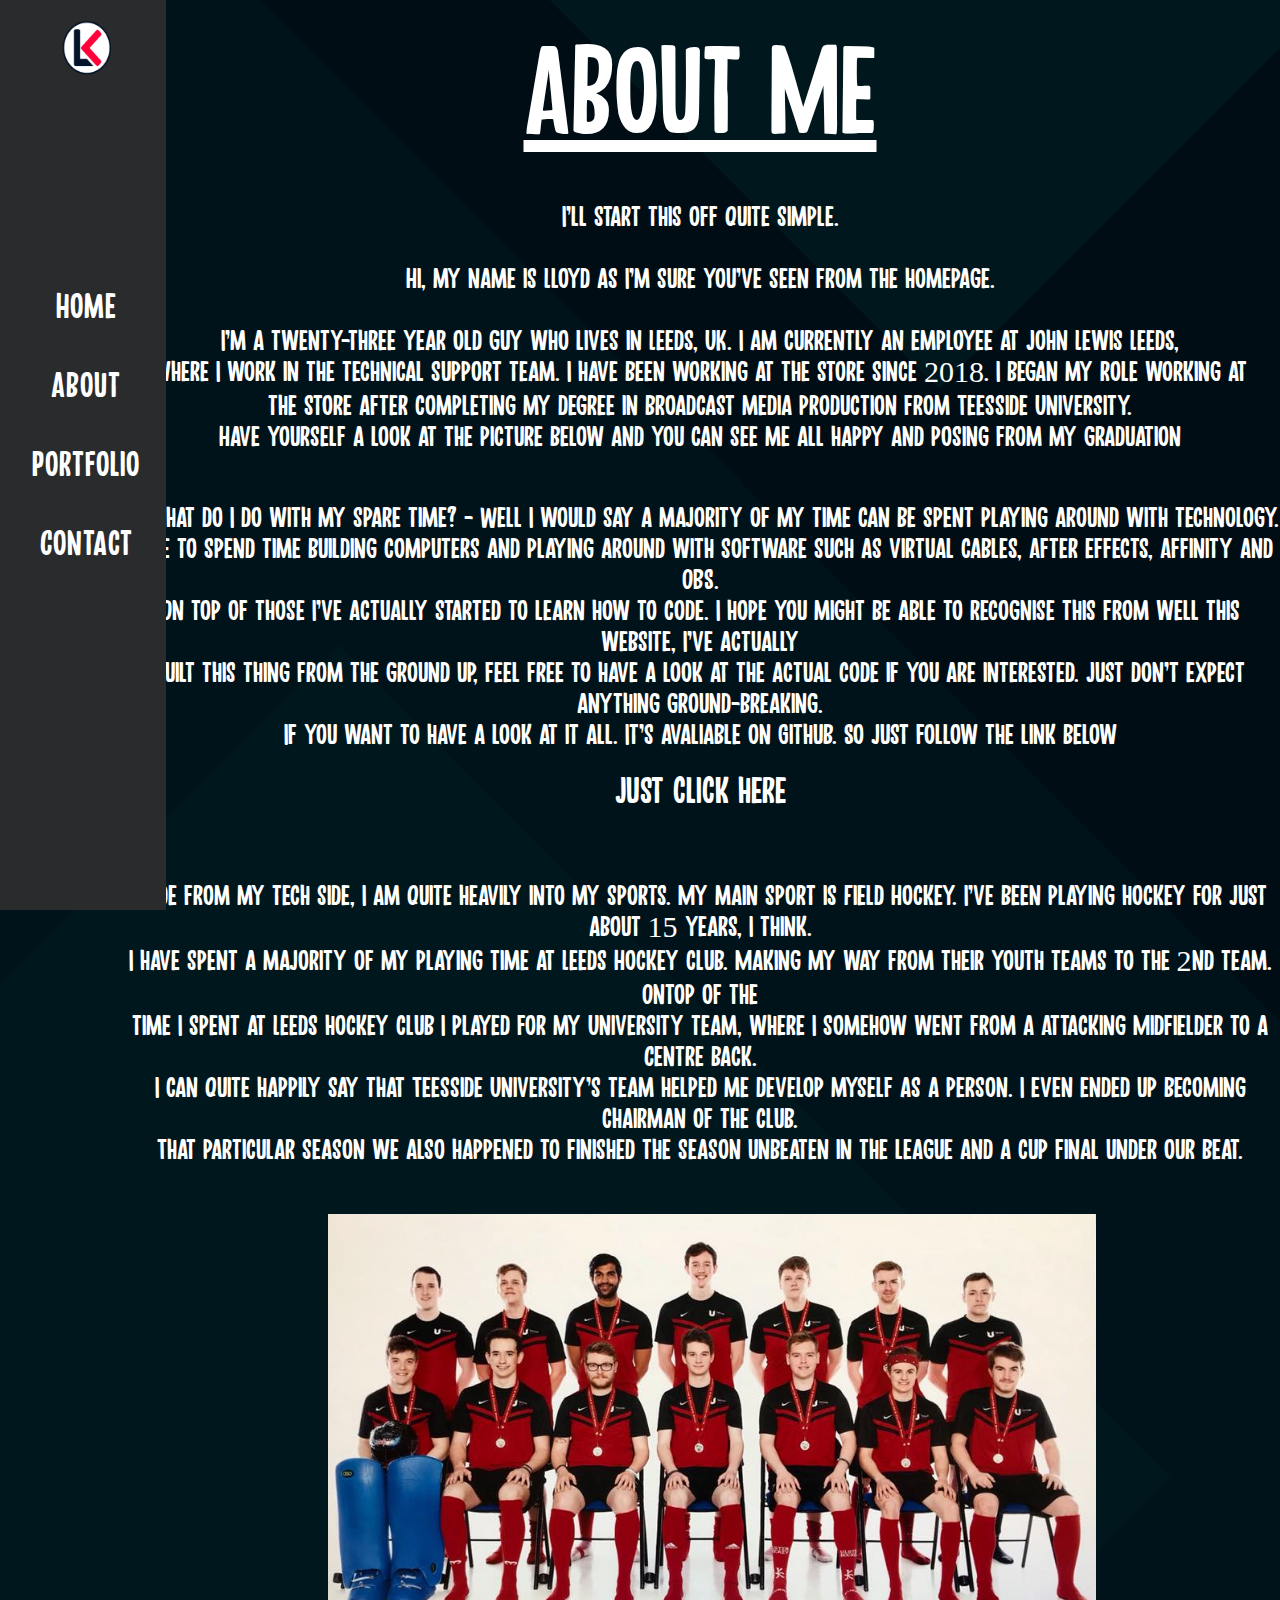
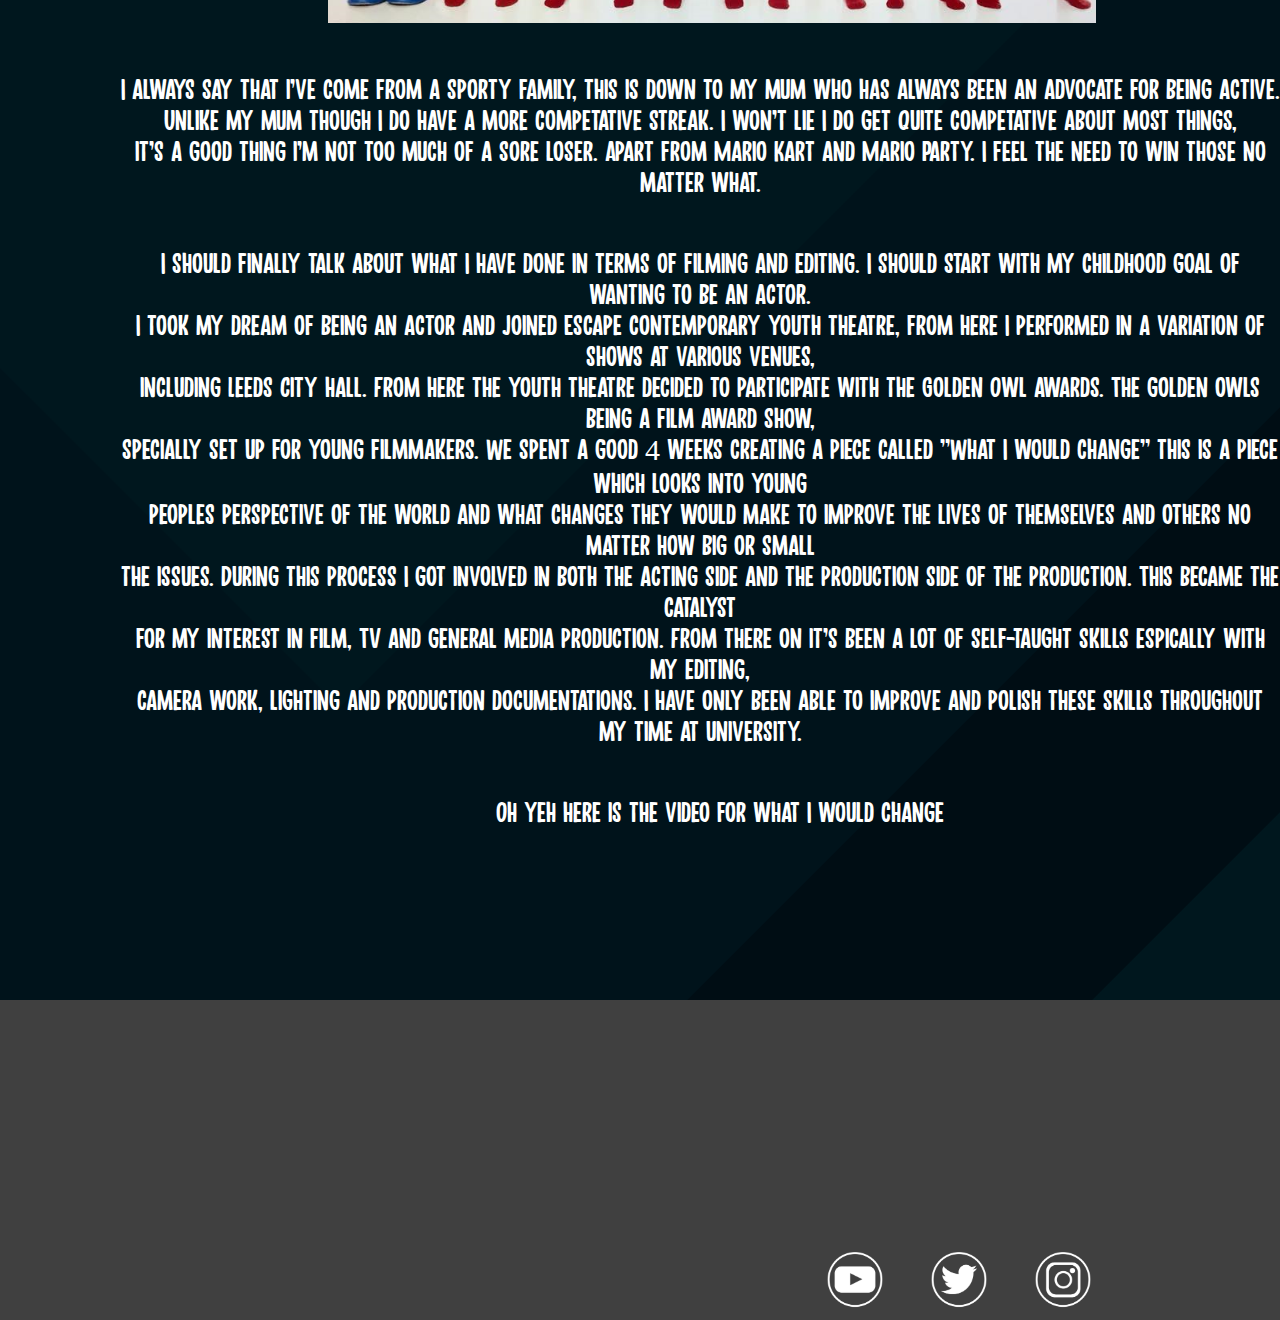
==== about.html @ 01ca3ec9 "Added Contact Page" ====
<!DOCTYPE html>
<html lang="en">

<head>
    <title>Lloyd King Portfolio</title>
    <link rel="stylesheet" href="main.css">
</head>
<header>
    <div class="banner">
        <div class="logo">
            <a href="index.html">
                <img src="images/logoback.png" alt="Logo" class="logo">
            </a>
        </div>
        <div class="menuitems">
            <a href="index.html" style="text-decoration: none"><div class="menuitem">Home</div></a>
            <a href="about.html" style="text-decoration: none"><div class="menuitem">About</div></a>  
            <a href="portfolio.html" style="text-decoration: none"> <div class="menuitem">Portfolio</div></a>
            <a href="contact.html" style="text-decoration: none"><div class="menuitem">Contact</div></a>
        </div>
</header>

<body>
    <div class="pagebackabout">
        <div class="abouttitle">
            About Me
        </div>

        <div class="about1">I'll start this off quite simple.
            <br><br>
            Hi, my name is Lloyd as I'm sure you've seen from the homepage.
            <br><br>
            I'm a twenty-three year old guy who lives in Leeds, UK. I am currently an employee at John Lewis Leeds,
            <br>
            where I work in the technical support team. I have been working at the store since 2018. I began my role
            working at
            <br>
            the store after completing my degree in broadcast media production from Teesside University.
            <br>
            Have yourself a look at the picture below and you can see me all happy and posing from my graduation
        </div>

        <div class="about2">
            So what do I do with my spare time? - Well I would say a majority of my time can be spent playing around
            with technology.
            <br>
            I like to spend time building computers and playing around with software such as virtual cables, After
            effects, Affinity and OBS.
            <br>
            On top of those I've actually started to learn how to code. I hope you might be able to recognise this from
            well this website, I've actually
            <br>
            built this thing from the ground up, feel free to have a look at the actual code if you are interested. Just
            don't expect anything ground-breaking.
            <br>
            If you want to have a look at it all. It's avaliable on Github. So just follow the link below 
            <div class="linkContainer">
                <a href="https://github.com/Lloyd-King?tab=repositories" style="text-decoration: none">
                    <div class="gitlink">Just click here</div>
                </a>
            </div>       
        </div>

        <div class="about3">
            Aside from my tech side, I am quite heavily into my sports. My main sport is Field Hockey. I've been playing hockey for just about 15 years,  I think.
            <br>
            I have spent a majority of my playing time at Leeds Hockey club. Making my way from their youth teams to the 2nd team. Ontop of the
            <br>
            time I spent at Leeds hockey club I played for my University team, where I somehow went from a Attacking Midfielder to a Centre back.
            <br>
             I can quite happily say that Teesside University's team helped me develop myself as a person. I even ended up becoming chairman of the club.
            <br>
            That particular season we also happened to finished the season unbeaten in the league and a cup final under our beat. 
            <br>
        </div>

        
            <img src="images/hockey.png" alt="Hockey" class="hockey">
        

        <div class="about4">
            I always say that i've come from a sporty family, this is down to my mum who has always been an advocate for being active. 
            <br>
            Unlike my mum though I do have a more competative streak. I won't lie I do get quite competative about most things, 
            <br>
            it's a good thing i'm not too much of a sore loser. Apart from Mario Kart and Mario Party. I feel the need to win those no matter what.
        </div>

        <div class="about5">
            I should finally talk about what I have done in terms of filming and editing. I should start with my childhood goal of wanting to be an actor.
            <br>
            I took my dream of being an actor and joined Escape contemporary youth theatre, from here I performed in a variation of shows at various venues,
            <br>
            including Leeds City hall. From here the youth theatre decided to participate with the Golden Owl awards. The golden owls being a film award show,
            <br>
            specially set up for young filmmakers. We spent a good 4 weeks creating a piece called "What I would change" this is a piece which looks into young
            <br>
            peoples perspective of the world and what changes they would make to improve the lives of themselves and others no matter how big or small
            <br>
            the issues. During this process I got involved in both the acting side and the production side of the production. This became the catalyst
            <br>
            for my interest in film, TV and general media production. From there on it's been a lot of self-taught skills espically with my editing,
            <br>
            camera work, lighting and production documentations. I have only been able to improve and polish these skills throughout my time at university.
            <br>
        
        <div class="about6">
            Oh yeh here is the video for what I would change
        </div>

        <div class="aboutvid">
            <iframe width="560" height="315" src="https://www.youtube.com/embed/8ZA5YRFy9dU" frameborder="0" allow="accelerometer; autoplay; encrypted-media; gyroscope; picture-in-picture" allowfullscreen></iframe>
        </div>

        
        </div>


        </p>
        <div class="socialrowpage">
            <div class="socialrow2">
                <a href="https://www.youtube.com/channel/UCG_RNbiMwOnNu9hsl1SH1hg"><img src="images/youtube.png"
                        alt="Youtube" class="socialImage" id="youTubeImage"></a>
                <a href="https://www.twitter.com/Lambyking"><img src="images/twitter.png" alt="Twitter"
                        class="socialImage" id="twitterImage"></a>
                <a href="https://www.instagram.com/lambyking"><img src="images/instagram.png" alt="Instagram"
                        class="socialImage" id="instagramImage"></a>
            </div>
        </div>
    </div>

</body>

</html>
---- main.css ----
/* All page infomation */

body {
	Margin: 0px;
	Padding: 0;
	Font-family: Serif;
	background-color: #404040;
}

@font-face {
	font-family: 'troutbeck_demoregular';
	src: url("font/troutbeck_demo-webfont.woff2") format('woff2'),
		url("font/troutbeck_demo-webfont.woff") format('woff');
	font-weight: normal;
	font-style: normal;
}

p {
	font-family: 'troutbeck_demoregular';
	color: #fff;
	text-align: center;
	font-size: 30px;
	padding-left: 120px;
}

/* Banner details */

.banner {
	height: 100%;
	width: 160px;
	position: fixed;
	z-index: 1;
	top: 0;
	left: 0;
	background-color: #2a2b2d;
	overflow-x: hidden;
	padding-top: 10px;
	padding-left: 6px;
}

.logo {
	width: 75%;
	height: 25%;
	padding-bottom: 5px;
	padding-top: 5px;
	padding-left: 18px;
}

.menuitems {
	font-family: troutbeck_demoregular;
	font-size: 37px;
	text-align: center;
	letter-spacing: 1px;
	color: white;
}

a:link {
	color: #fff;
}

a:visited {
	color: #fff;
}

a:hover {
	color: #ff003a;
}

/* Homepage */

.imageBanner {
	background: url('./images/background.png');
	background-position: center;
	background-size: cover;
	width: 100vw;
	height: 860px;
	display: flex;
	align-items: left;
	flex-direction: column;
}

.imageBannerTitle {
	font-size: 150px;
	font-family: troutbeck_demoregular;
	color: #fff;
	padding-left: 350px;
}

.imageBannerSubtext {
	font-size: 40px;
	margin-top: 20px;
	font-weight: light;
	font-family: troutbeck_demoregular;
	color: #fff;
	padding-top: 150px;
	padding-left: 600px;
}

.imageBannerSubtext1 {
	font-size: 40px;
	margin-top: 20px;
	font-weight: light;
	font-family: troutbeck_demoregular;
	color: #fff;
	padding-left: 475px;
}

/* Social Links */

.socialrow {
	float: left;
	width: 33.33%;
	padding-left: 475px;
}

.socialrow2::after {
	content: "";
	clear: both;
	display: table;
}

.menuitem {
	user-select: none;
	cursor: pointer;
}

.menuitem {
	margin-bottom: 40px;
	margin-top: 40px;
}

.imageBannerSubtext1 {
	margin-bottom: 250px;
}

.socialImage {
	width: 100px;
}

#youTubeImage {
	display: inline-block;

}

#twitterImage {
	display: inline-block;

}

#instagramImage {
	display: inline-block;

}

/* Pages other than Home */

.socialrowpage {
	float: left;
	width: 33.33%;
	padding-left: 805px;
}

.pageback {
	background: url('./images/fullpage.png');
	background-size: cover;
	width: 100vw;
	height: 100vh;
	display: flex;
	align-items: left;
	flex-direction: column;

}

/* About Page */

.pagebackabout {
	background: url('./images/fullpage.png');
	background-size: cover;
	width: 100vw;
	height: 2600px;
	display: flex;
	align-items: left;
	flex-direction: column;
}


.abouttitle {
	font-size: 125px;
	font-family: troutbeck_demoregular;
	color: #fff;
	text-align: center;
	padding-top: 20px;
	padding-left: 120px;
	text-decoration: underline;
}

.about1 {
	font-family: troutbeck_demoregular;
	color: #fff;
	text-align: center;
	font-size: 30px;
	padding-left: 120px;
	padding-top: 50px;
}

.about2 {
	font-family: troutbeck_demoregular;
	color: #fff;
	text-align: center;
	font-size: 30px;
	padding-left: 120px;
	padding-top: 50px;
}

.about3 {
	font-family: troutbeck_demoregular;
	color: #fff;
	text-align: center;
	font-size: 30px;
	padding-left: 120px;
	padding-top: 50px;
}

.about4 {
	font-family: troutbeck_demoregular;
	color: #fff;
	text-align: center;
	font-size: 30px;
	padding-left: 120px;
	padding-top: 50px;
}

.about5 {
	font-family: troutbeck_demoregular;
	color: #fff;
	text-align: center;
	font-size: 30px;
	padding-left: 120px;
	padding-top: 50px;
}

.about6{
	font-family: troutbeck_demoregular;
	color: #fff;
	text-align: center;
	font-size: 30px;
	padding-left: 40px;
	padding-top: 50px;
}

.gitlink {
	font-family: troutbeck_demoregular;
	color: #fff;
	width: fit-content;
	align-items: baseline;
	font-size: 39px;
}

.gitlink:hover {
	color: #ff003a;
}

.linkContainer {
	padding-top: 20px;
	padding-bottom: 20px;
	width: 100%;
	display: flex;
	justify-content: center;
	align-items: center;
}

.hockey {
	width: 60%;
	padding-left: 143px;
	margin-left: auto;
	margin-right: auto;
	padding-top: 50px;
}	

.aboutvid{
	padding-top: 20px;
	padding-bottom: 20px;
	align-items: center;
	padding-left: 20px;
}

/* Portfolio Page */

.topportfolio{
	font-family: troutbeck_demoregular;
	font-size: 85px;
	color: #fff;
	text-align: center;
	padding-bottom: 20px;
	vertical-align: middle;
}

.portfoliologo{
	width: 275px;
	height: 150px;
	padding-left: 300px;
	padding-top: 100px;
}

.port1 {
	font-family: troutbeck_demoregular;
	color: #fff;
	text-align: center;
	font-size: 30px;
	padding-left: 120px;
	padding-top: 50px;
}

.port2 {
	font-family: troutbeck_demoregular;
	color: #fff;
	text-align: center;
	font-size: 40px;
	padding-left: 120px;
	padding-top: 100px;
	text-decoration: underline;
}

.port3 {
	font-family: troutbeck_demoregular;
	color: #fff;
	text-align: center;
	font-size: 30px;
	padding-left: 120px;
	padding-top: 30px;
}

.port4 {
	font-family: troutbeck_demoregular;
	color: #fff;
	text-align: center;
	font-size: 30px;
	padding-left: 120px;
	padding-top: 30px;
}

.port5 {
	font-family: troutbeck_demoregular;
	color: #fff;
	text-align: center;
	font-size: 30px;
	padding-left: 120px;
	padding-top: 50px;
	text-decoration: underline;
}

.skillsimg {
	height: 50px;
	width: 50px;
	padding-left:150px;
	padding-top:70px;
}

.rowport1 {
	font-family: troutbeck_demoregular;
	color: #fff;
	font-size: 30px;
	text-align: middle;
	padding-left: 255px;
}

.rowport1::after{
	content: "";
	clear: both;
	display: table;
}

.rowport2 {
	font-family: troutbeck_demoregular;
	color: #fff;
	font-size: 30px;
	text-align: middle;
	padding-left: 460px;
}

.rowport2::after{
	content: "";
	clear: both;
	display: table;
}

.rowport3 {
	font-family: troutbeck_demoregular;
	color: #fff;
	font-size: 30px;
	text-align: middle;
	padding-left: 570px;
}

.rowport3::after{
	content: "";
	clear: both;
	display: table;
}
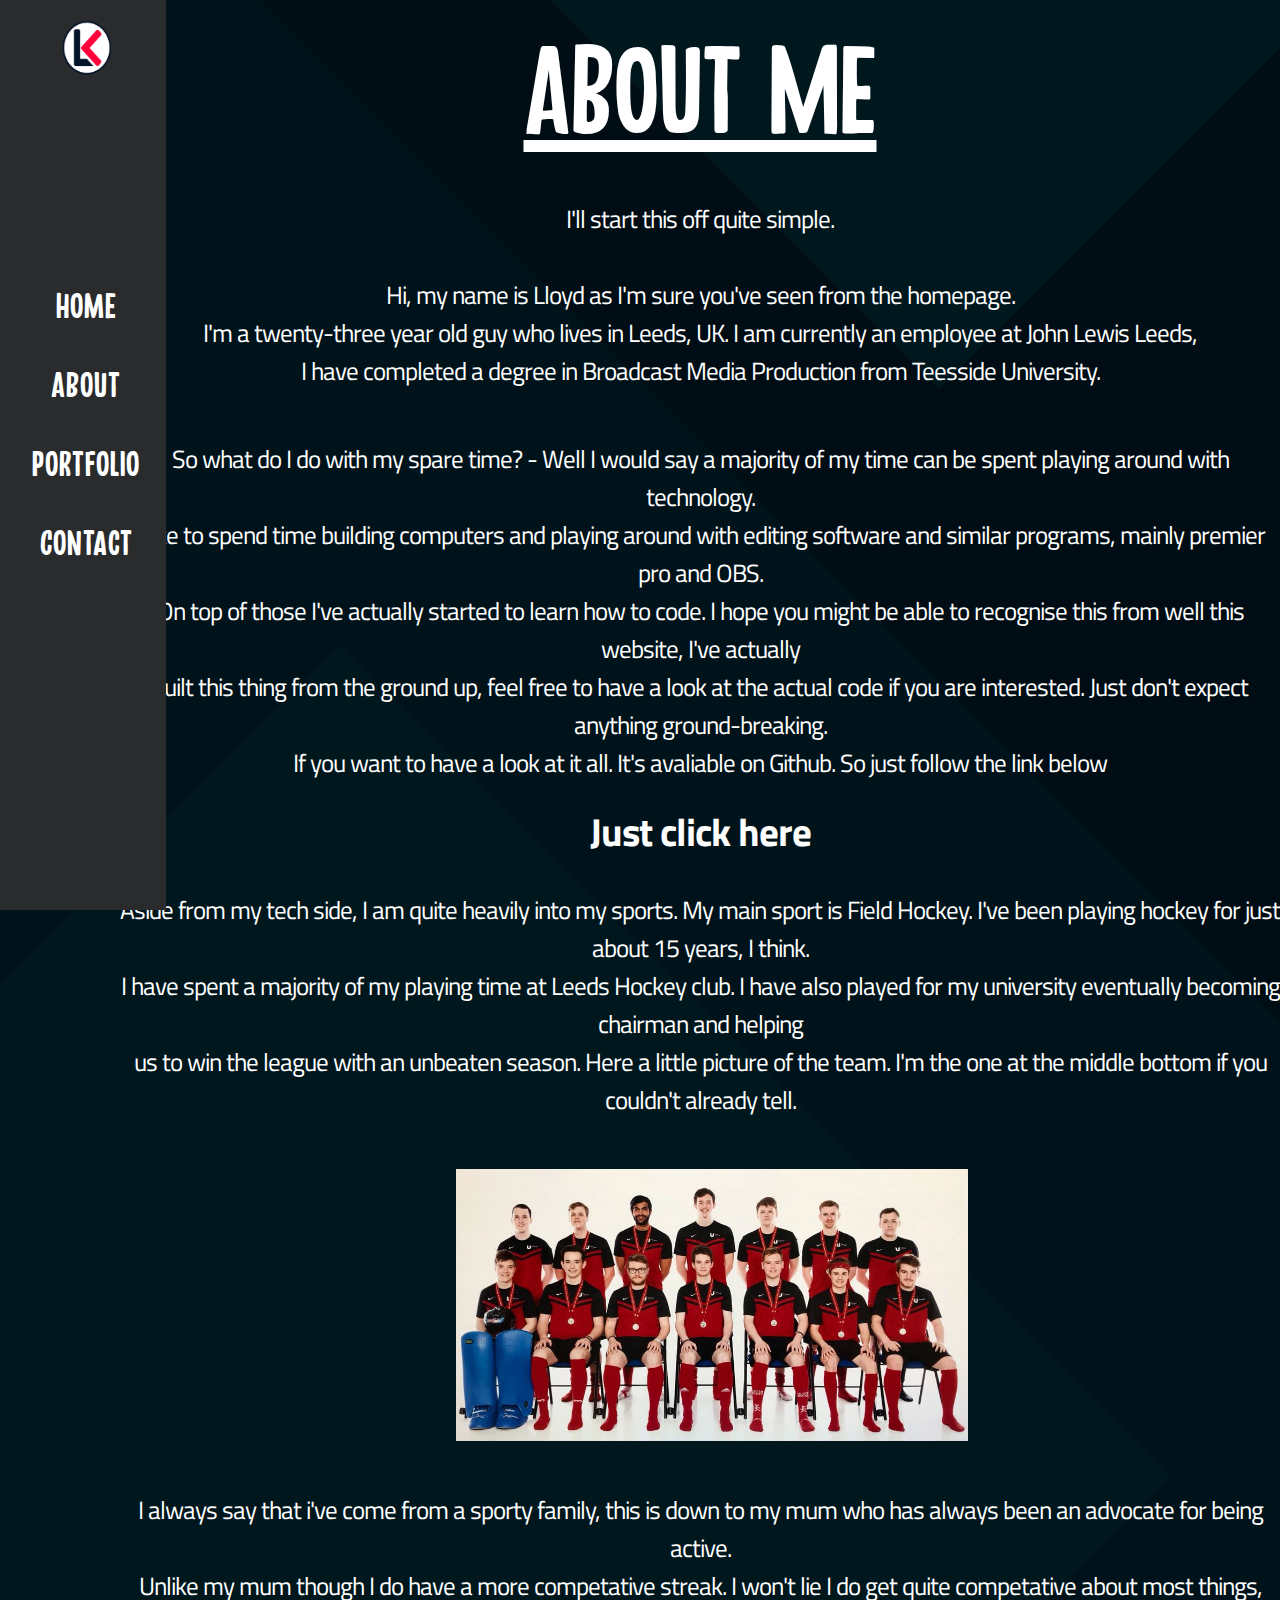
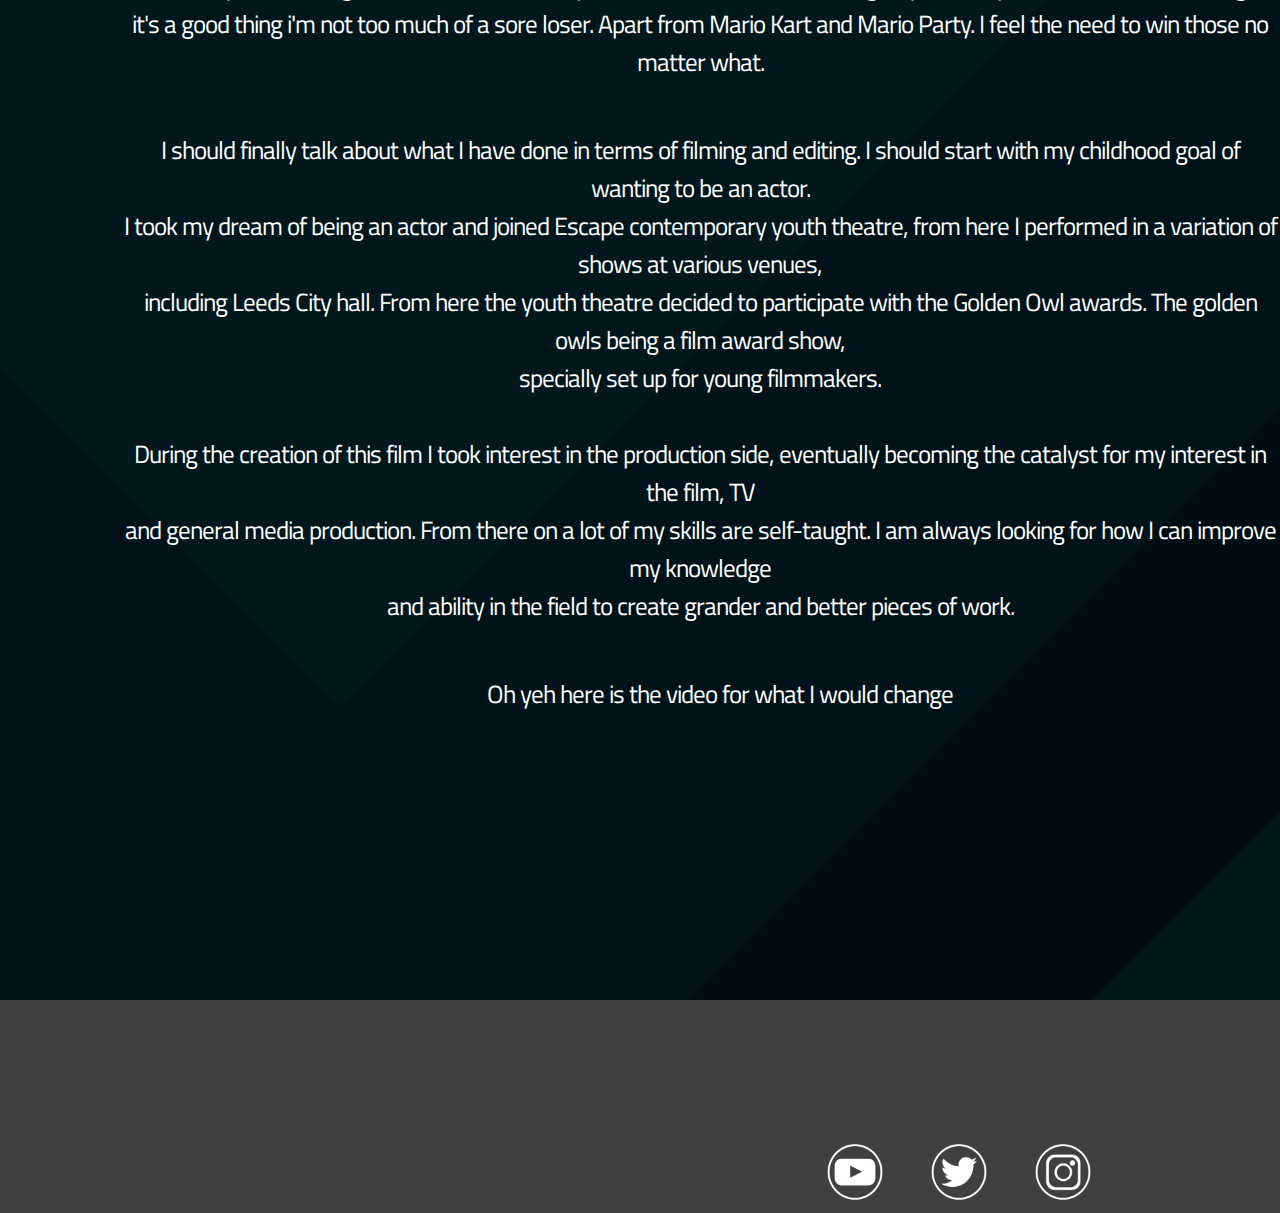
==== commit 6d75a95e: "Formatting on the About page" ====
--- a/about.html
+++ b/about.html
@@ -29,23 +29,18 @@
         <div class="about1">I'll start this off quite simple.
             <br><br>
             Hi, my name is Lloyd as I'm sure you've seen from the homepage.
-            <br><br>
+            <br>
             I'm a twenty-three year old guy who lives in Leeds, UK. I am currently an employee at John Lewis Leeds,
             <br>
-            where I work in the technical support team. I have been working at the store since 2018. I began my role
-            working at
-            <br>
-            the store after completing my degree in broadcast media production from Teesside University.
-            <br>
-            Have yourself a look at the picture below and you can see me all happy and posing from my graduation
+            I have completed a degree in Broadcast Media Production from Teesside University.
+            
         </div>
 
         <div class="about2">
             So what do I do with my spare time? - Well I would say a majority of my time can be spent playing around
             with technology.
             <br>
-            I like to spend time building computers and playing around with software such as virtual cables, After
-            effects, Affinity and OBS.
+            I like to spend time building computers and playing around with editing software and similar programs, mainly premier pro and OBS.
             <br>
             On top of those I've actually started to learn how to code. I hope you might be able to recognise this from
             well this website, I've actually
@@ -54,6 +49,7 @@
             don't expect anything ground-breaking.
             <br>
             If you want to have a look at it all. It's avaliable on Github. So just follow the link below 
+
             <div class="linkContainer">
                 <a href="https://github.com/Lloyd-King?tab=repositories" style="text-decoration: none">
                     <div class="gitlink">Just click here</div>
@@ -64,13 +60,9 @@
         <div class="about3">
             Aside from my tech side, I am quite heavily into my sports. My main sport is Field Hockey. I've been playing hockey for just about 15 years,  I think.
             <br>
-            I have spent a majority of my playing time at Leeds Hockey club. Making my way from their youth teams to the 2nd team. Ontop of the
+            I have spent a majority of my playing time at Leeds Hockey club. I have also played for my university eventually becoming chairman and helping
             <br>
-            time I spent at Leeds hockey club I played for my University team, where I somehow went from a Attacking Midfielder to a Centre back.
-            <br>
-             I can quite happily say that Teesside University's team helped me develop myself as a person. I even ended up becoming chairman of the club.
-            <br>
-            That particular season we also happened to finished the season unbeaten in the league and a cup final under our beat. 
+            us to win the league with an unbeaten season. Here a little picture of the team. I'm the one at the middle bottom if you couldn't already tell.
             <br>
         </div>
 
@@ -93,16 +85,14 @@
             <br>
             including Leeds City hall. From here the youth theatre decided to participate with the Golden Owl awards. The golden owls being a film award show,
             <br>
-            specially set up for young filmmakers. We spent a good 4 weeks creating a piece called "What I would change" this is a piece which looks into young
+            specially set up for young filmmakers.
             <br>
-            peoples perspective of the world and what changes they would make to improve the lives of themselves and others no matter how big or small
             <br>
-            the issues. During this process I got involved in both the acting side and the production side of the production. This became the catalyst
+            During the creation of this film I took interest in the production side, eventually becoming the catalyst for my interest in the film, TV
             <br>
-            for my interest in film, TV and general media production. From there on it's been a lot of self-taught skills espically with my editing,
+            and general media production. From there on a lot of my skills are self-taught. I am always looking for how I can improve my knowledge 
             <br>
-            camera work, lighting and production documentations. I have only been able to improve and polish these skills throughout my time at university.
-            <br>
+            and ability in the field to create grander and better pieces of work. 
         
         <div class="about6">
             Oh yeh here is the video for what I would change
--- a/main.css
+++ b/main.css
@@ -11,6 +11,38 @@
 	font-family: 'troutbeck_demoregular';
 	src: url("font/troutbeck_demo-webfont.woff2") format('woff2'),
 		url("font/troutbeck_demo-webfont.woff") format('woff');
+	font-weight: normal;
+	font-style: normal;
+}
+
+@font-face {
+	font-family: 'titblack';
+	src: url("font/black/TitilliumWeb-Black.woff2") format('woff2'),
+		url("font/black/TitilliumWeb-Black.woff") format('woff');
+	font-weight: normal;
+	font-style: normal;
+}
+
+@font-face {
+	font-family: 'titbold';
+	src: url("font/bold/TitilliumWeb-Bold.woff2") format('woff2'),
+		url("font/black/TitilliumWeb-Bold.woff") format('woff');
+	font-weight: normal;
+	font-style: normal;
+}
+
+@font-face {
+	font-family: 'titreg';
+	src: url("font/reg/TitilliumWeb-Regular.woff2") format('woff2'),
+		url("font/reg/TitilliumWeb-Regular.woff") format('woff');
+	font-weight: normal;
+	font-style: normal;
+}
+
+@font-face {
+	font-family: 'titsemi';
+	src: url("font/semi/TitilliumWeb-SemiBold.woff2") format('woff2'),
+		url("font/semi/TitilliumWeb-SemiBold.woff") format('woff');
 	font-weight: normal;
 	font-style: normal;
 }
@@ -195,65 +227,72 @@
 }
 
 .about1 {
-	font-family: troutbeck_demoregular;
-	color: #fff;
-	text-align: center;
-	font-size: 30px;
-	padding-left: 120px;
-	padding-top: 50px;
+	font-family: titreg;
+	color: #fff;
+	text-align: center;
+	font-size: 25px;
+	padding-left: 120px;
+	padding-top: 50px;
+	letter-spacing: -1px;
 }
 
 .about2 {
-	font-family: troutbeck_demoregular;
-	color: #fff;
-	text-align: center;
-	font-size: 30px;
-	padding-left: 120px;
-	padding-top: 50px;
+	font-family: titreg;
+	color: #fff;
+	text-align: center;
+	font-size: 25px;
+	padding-left: 120px;
+	padding-top: 50px;
+	letter-spacing: -1px;
 }
 
 .about3 {
-	font-family: troutbeck_demoregular;
-	color: #fff;
-	text-align: center;
-	font-size: 30px;
-	padding-left: 120px;
-	padding-top: 50px;
+	font-family: titreg;
+	color: #fff;
+	text-align: center;
+	font-size: 25px;
+	padding-left: 120px;
+	padding-top: 30px;
+	letter-spacing: -1px;
 }
 
 .about4 {
-	font-family: troutbeck_demoregular;
-	color: #fff;
-	text-align: center;
-	font-size: 30px;
-	padding-left: 120px;
-	padding-top: 50px;
+	font-family: titreg;
+	color: #fff;
+	text-align: center;
+	font-size: 25px;
+	padding-left: 120px;
+	padding-top: 50px;
+	letter-spacing: -1px;
 }
 
 .about5 {
-	font-family: troutbeck_demoregular;
-	color: #fff;
-	text-align: center;
-	font-size: 30px;
-	padding-left: 120px;
-	padding-top: 50px;
+	font-family: titreg;
+	color: #fff;
+	text-align: center;
+	font-size: 25px;
+	padding-left: 120px;
+	padding-top: 50px;
+	letter-spacing: -1px;
 }
 
 .about6{
-	font-family: troutbeck_demoregular;
-	color: #fff;
-	text-align: center;
-	font-size: 30px;
+	font-family: titreg;
+	color: #fff;
+	text-align: center;
+	font-size: 25px;
 	padding-left: 40px;
 	padding-top: 50px;
+	letter-spacing: -1px;
 }
 
 .gitlink {
-	font-family: troutbeck_demoregular;
+	font-family: titbold;
 	color: #fff;
 	width: fit-content;
 	align-items: baseline;
 	font-size: 39px;
+	letter-spacing: -1px;
 }
 
 .gitlink:hover {
@@ -262,7 +301,6 @@
 
 .linkContainer {
 	padding-top: 20px;
-	padding-bottom: 20px;
 	width: 100%;
 	display: flex;
 	justify-content: center;
@@ -270,7 +308,7 @@
 }
 
 .hockey {
-	width: 60%;
+	width: 40%;
 	padding-left: 143px;
 	margin-left: auto;
 	margin-right: auto;
@@ -287,28 +325,32 @@
 /* Portfolio Page */
 
 .topportfolio{
-	font-family: troutbeck_demoregular;
-	font-size: 85px;
+	vertical-align: middle;
+	font-family: troutbeck_demoregular;
+	font-size: 125px;
 	color: #fff;
 	text-align: center;
 	padding-bottom: 20px;
-	vertical-align: middle;
+	letter-spacing: 2px;
+	justify-content: center;
+	display: inline-block;
 }
 
 .portfoliologo{
 	width: 275px;
 	height: 150px;
-	padding-left: 300px;
-	padding-top: 100px;
+	padding-left: 50px;
+	padding-top: 50px;
 }
 
 .port1 {
-	font-family: troutbeck_demoregular;
-	color: #fff;
-	text-align: center;
-	font-size: 30px;
-	padding-left: 120px;
-	padding-top: 50px;
+	font-family: titreg;
+	color: #fff;
+	text-align: center;
+	font-size: 25px;
+	padding-left: 120px;
+	padding-top: 50px;
+	letter-spacing: -1px;
 }
 
 .port2 {
@@ -319,34 +361,26 @@
 	padding-left: 120px;
 	padding-top: 100px;
 	text-decoration: underline;
+	letter-spacing: 0.2px;
 }
 
 .port3 {
-	font-family: troutbeck_demoregular;
-	color: #fff;
-	text-align: center;
-	font-size: 30px;
+	font-family: titreg;
+	color: #fff;
+	text-align: center;
+	font-size: 25px;
 	padding-left: 120px;
 	padding-top: 30px;
+	letter-spacing: -1px;
 }
 
 .port4 {
-	font-family: troutbeck_demoregular;
-	color: #fff;
-	text-align: center;
-	font-size: 30px;
+	font-family: titreg;
+	color: #fff;
+	text-align: center;
+	font-size: 25px;
 	padding-left: 120px;
 	padding-top: 30px;
-}
-
-.port5 {
-	font-family: troutbeck_demoregular;
-	color: #fff;
-	text-align: center;
-	font-size: 30px;
-	padding-left: 120px;
-	padding-top: 50px;
-	text-decoration: underline;
 }
 
 .skillsimg {
@@ -357,11 +391,13 @@
 }
 
 .rowport1 {
-	font-family: troutbeck_demoregular;
-	color: #fff;
-	font-size: 30px;
-	text-align: middle;
-	padding-left: 255px;
+	font-family: titreg;
+	color: #fff;
+	font-size: 20px;
+	justify-content: center;
+	align-items: center;
+	padding-left: 265px;
+	letter-spacing: -1px;
 }
 
 .rowport1::after{
@@ -371,11 +407,13 @@
 }
 
 .rowport2 {
-	font-family: troutbeck_demoregular;
-	color: #fff;
-	font-size: 30px;
-	text-align: middle;
-	padding-left: 460px;
+	font-family: titreg;
+	color: #fff;
+	font-size: 20px;
+	justify-content: center;
+	align-items: center;
+	padding-left: 470px;
+	letter-spacing: -1px;
 }
 
 .rowport2::after{
@@ -385,15 +423,70 @@
 }
 
 .rowport3 {
-	font-family: troutbeck_demoregular;
-	color: #fff;
-	font-size: 30px;
-	text-align: middle;
-	padding-left: 570px;
+	font-family: titreg;
+	color: #fff;
+	font-size: 20px;
+	justify-content: center;
+	align-items: center;
+	padding-left: 560px;
+	letter-spacing: -1px;
 }
 
 .rowport3::after{
 	content: "";
 	clear: both;
 	display: table;
-}+}
+
+.socialrowport {
+	justify-content: center;
+	width: 33.33%;
+	padding-top: 100px;
+	padding-left: 785px;
+	padding-bottom: 70px;
+}
+
+/* Contact Page */
+
+.pagebackcontact {
+	background: url('./images/fullpage.png');
+	background-size: cover;
+	width: 100vw;
+	height: 860px;
+	display: flex;
+	align-items: left;
+	flex-direction: column;
+}
+
+.contact1 {
+	font-family: troutbeck_demoregular;
+	color: #fff;
+	font-size: 60px;
+	text-align: middle;
+	padding-left: 850px;
+	padding-top: 90px;
+	text-decoration: underline;
+}
+
+.contact2 {
+	font-family: troutbeck_demoregular;
+	color: #fff;
+	font-size: 60px;
+	text-align: middle;
+	padding-left: 850px;
+	padding-top: 90px;
+}
+
+.contactsheet{
+	font-family: troutbeck_demoregular;
+	color: #fff;
+	font-size: 30px;
+	padding-left: 850px;
+	padding-top: 90px;
+}
+
+.WebContainer{
+    width:100%;
+    min-width:1000px;
+    height:auto;
+} 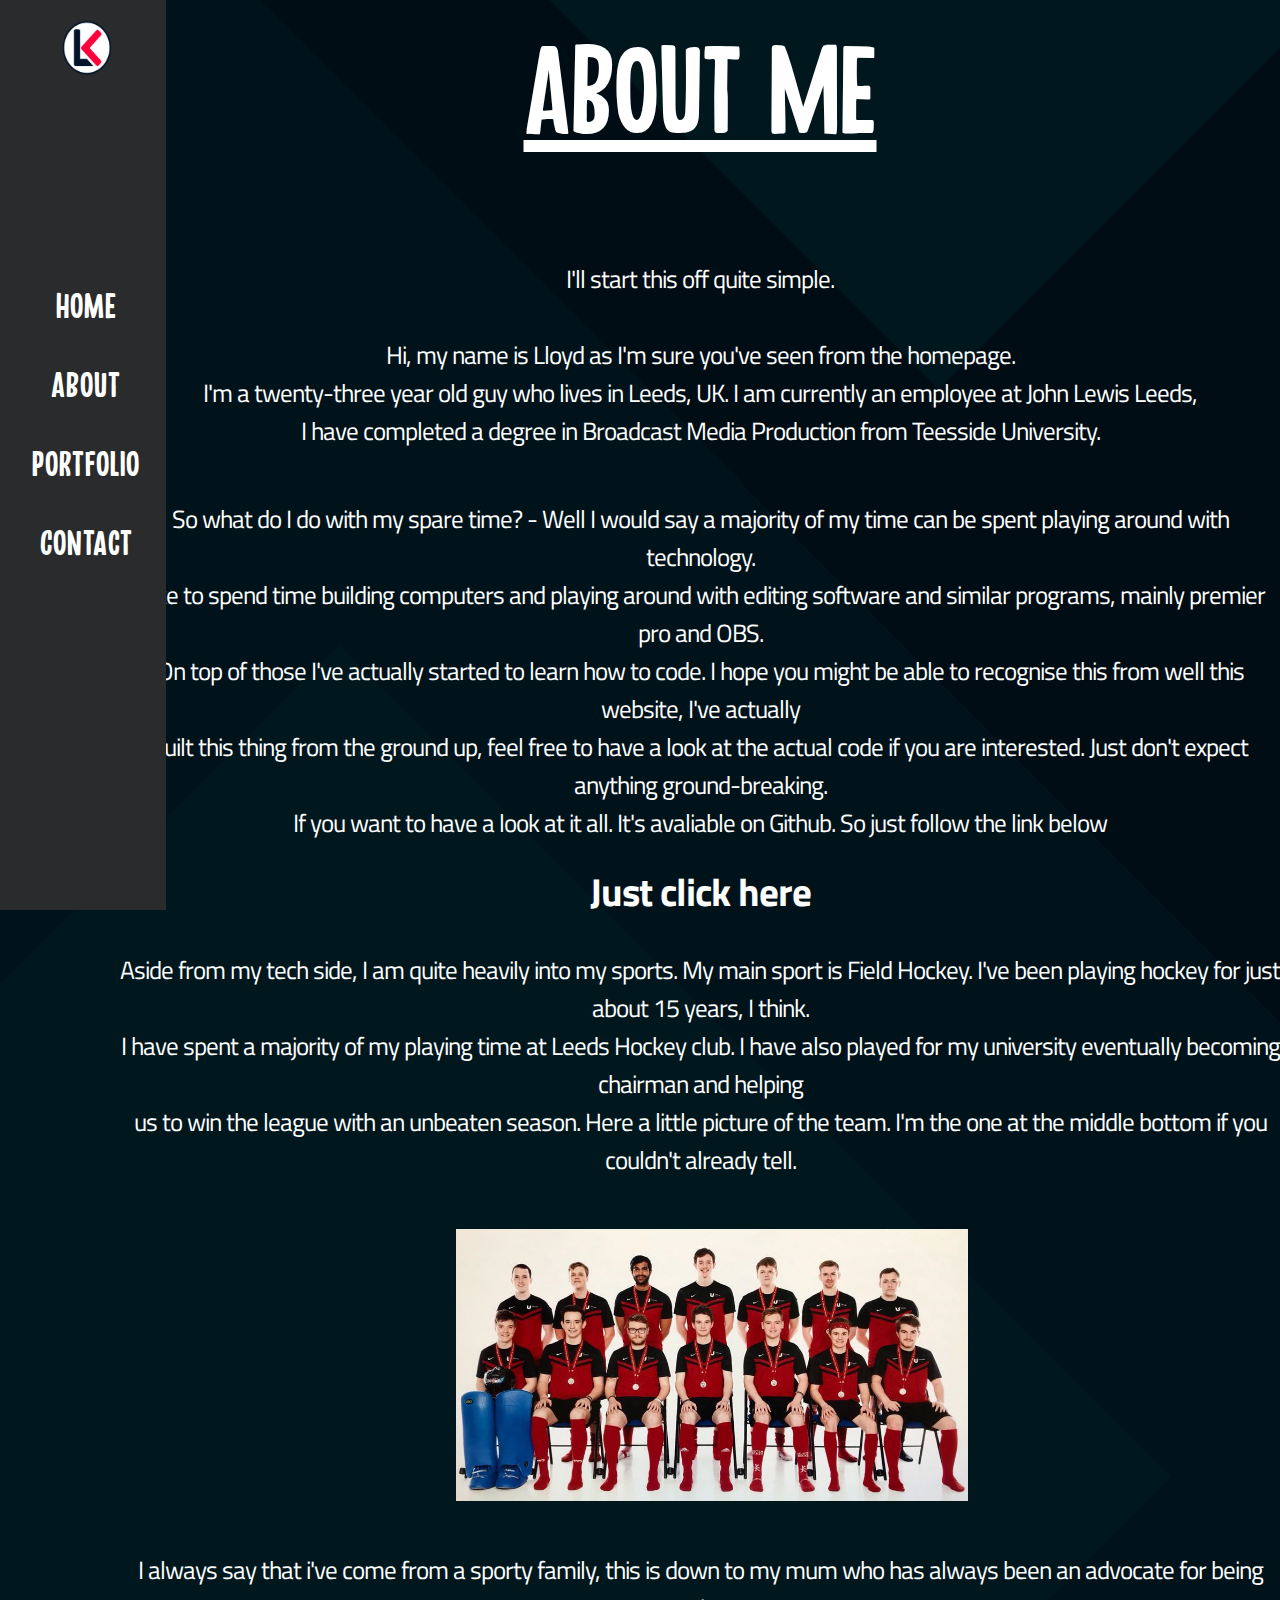
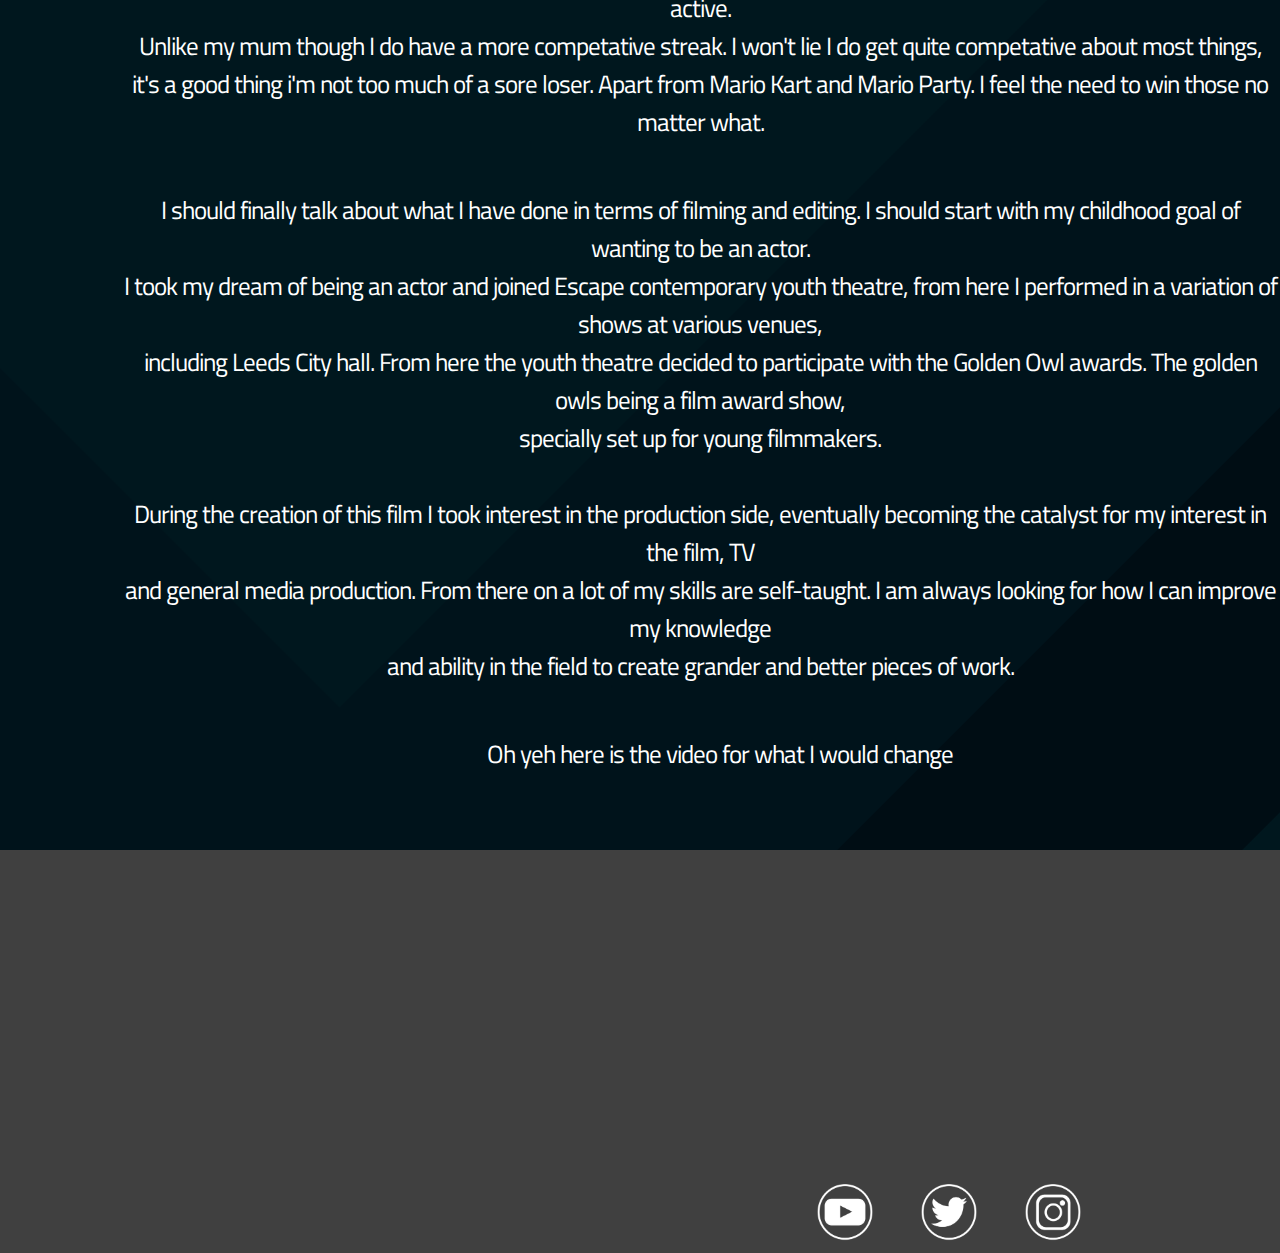
==== commit c05544db: "fixed opening social medias" ====
--- a/about.html
+++ b/about.html
@@ -109,11 +109,11 @@
         </p>
         <div class="socialrowpage">
             <div class="socialrow2">
-                <a href="https://www.youtube.com/channel/UCG_RNbiMwOnNu9hsl1SH1hg"><img src="images/youtube.png"
+                <a href="https://www.youtube.com/channel/UCG_RNbiMwOnNu9hsl1SH1hg" target="_blank"><img src="images/youtube.png"
                         alt="Youtube" class="socialImage" id="youTubeImage"></a>
-                <a href="https://www.twitter.com/Lambyking"><img src="images/twitter.png" alt="Twitter"
+                <a href="https://www.twitter.com/Lambyking" target="_blank"><img src="images/twitter.png" alt="Twitter"
                         class="socialImage" id="twitterImage"></a>
-                <a href="https://www.instagram.com/lambyking"><img src="images/instagram.png" alt="Instagram"
+                <a href="https://www.instagram.com/lambyking" target="_blank"><img src="images/instagram.png" alt="Instagram"
                         class="socialImage" id="instagramImage"></a>
             </div>
         </div>
--- a/main.css
+++ b/main.css
@@ -1,6 +1,9 @@
 /* All page infomation */
 
 body {
+	width: 100%;
+	max-width: 100%;
+	overflow-x: hidden;
 	Margin: 0px;
 	Padding: 0;
 	Font-family: Serif;
@@ -189,7 +192,7 @@
 .socialrowpage {
 	float: left;
 	width: 33.33%;
-	padding-left: 805px;
+	padding-left: 795px;
 }
 
 .pageback {
@@ -209,7 +212,7 @@
 	background: url('./images/fullpage.png');
 	background-size: cover;
 	width: 100vw;
-	height: 2600px;
+	height: 2450px;
 	display: flex;
 	align-items: left;
 	flex-direction: column;
@@ -222,6 +225,7 @@
 	color: #fff;
 	text-align: center;
 	padding-top: 20px;
+	padding-bottom: 60px;
 	padding-left: 120px;
 	text-decoration: underline;
 }
@@ -317,12 +321,23 @@
 
 .aboutvid{
 	padding-top: 20px;
-	padding-bottom: 20px;
+	padding-bottom: 0px;
 	align-items: center;
 	padding-left: 20px;
 }
 
 /* Portfolio Page */
+
+
+.pagebackport {
+	background: url('./images/fullpage.png');
+	background-size: cover;
+	width: 100vw;
+	height: 3650px;
+	display: flex;
+	align-items: left;
+	flex-direction: column;
+}
 
 .topportfolio{
 	vertical-align: middle;
@@ -347,10 +362,11 @@
 	font-family: titreg;
 	color: #fff;
 	text-align: center;
-	font-size: 25px;
-	padding-left: 120px;
-	padding-top: 50px;
-	letter-spacing: -1px;
+	font-size: 23px;
+	padding-left: 120px;
+	padding-top: 50px;
+	letter-spacing: -1px;
+	padding-bottom: 40px;
 }
 
 .port2 {
@@ -368,19 +384,35 @@
 	font-family: titreg;
 	color: #fff;
 	text-align: center;
-	font-size: 25px;
+	font-size: 23px;
+	padding-left: 120px;
+	padding-top: 40px;
+	letter-spacing: -1px;
+}
+
+.port4 {
+	font-family: titreg;
+	color: #fff;
+	text-align: center;
+	font-size: 23px;
 	padding-left: 120px;
 	padding-top: 30px;
-	letter-spacing: -1px;
-}
-
-.port4 {
-	font-family: titreg;
-	color: #fff;
-	text-align: center;
-	font-size: 25px;
-	padding-left: 120px;
-	padding-top: 30px;
+}
+
+.port5 {
+	font-family: troutbeck_demoregular;
+	color: #fff;
+	text-align: center;
+	font-size: 40px;
+	padding-left: 120px;
+	text-decoration: underline;
+	padding-top: 65px;
+}
+
+.showvid {
+	padding-top: 100px;
+	align-self: center;
+	padding-left: 120px;
 }
 
 .skillsimg {
@@ -442,7 +474,7 @@
 	justify-content: center;
 	width: 33.33%;
 	padding-top: 100px;
-	padding-left: 785px;
+	padding-left: 765px;
 	padding-bottom: 70px;
 }
 
@@ -464,24 +496,33 @@
 	font-size: 60px;
 	text-align: middle;
 	padding-left: 850px;
+	padding-top: 150px;
+	text-decoration: underline;
+}
+
+.contact2 {
+	font-family: troutbeck_demoregular;
+	color: #fff;
+	font-size: 60px;
+	text-align: middle;
+	padding-left: 795px;
 	padding-top: 90px;
-	text-decoration: underline;
-}
-
-.contact2 {
+}
+
+.contact3 {
 	font-family: troutbeck_demoregular;
 	color: #fff;
 	font-size: 60px;
 	text-align: middle;
 	padding-left: 850px;
-	padding-top: 90px;
+	padding-top: 20px;
 }
 
 .contactsheet{
-	font-family: troutbeck_demoregular;
+	font-family: titreg;
 	color: #fff;
 	font-size: 30px;
-	padding-left: 850px;
+	padding-left: 800px;
 	padding-top: 90px;
 }
 
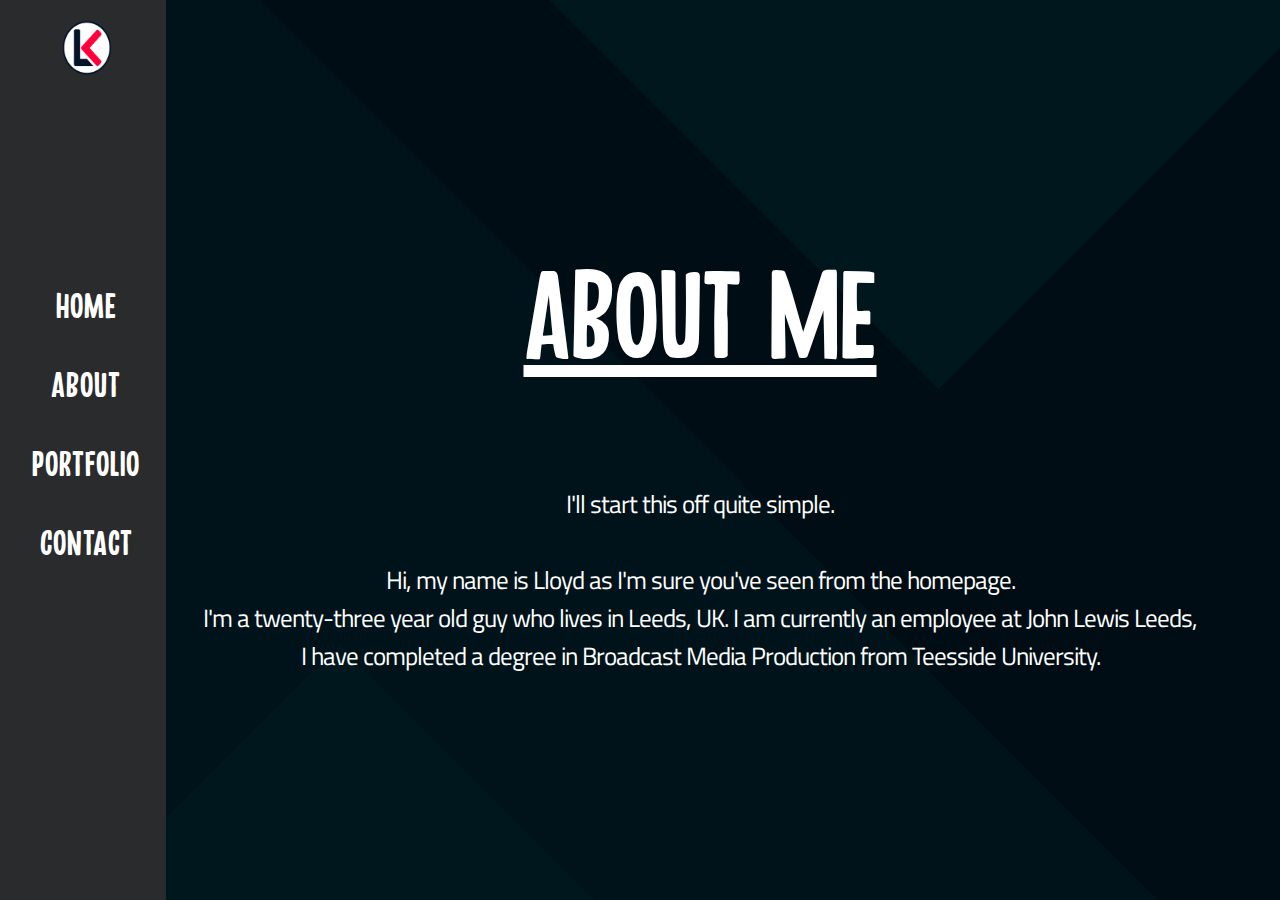
==== commit d579ded5: "redone the about page" ====
--- a/about.html
+++ b/about.html
@@ -15,110 +15,119 @@
         <div class="menuitems">
             <a href="index.html" style="text-decoration: none"><div class="menuitem">Home</div></a>
             <a href="about.html" style="text-decoration: none"><div class="menuitem">About</div></a>  
-            <a href="portfolio.html" style="text-decoration: none"> <div class="menuitem">Portfolio</div></a>
+            <a href="newportpage.html" style="text-decoration: none"> <div class="menuitem">Portfolio</div></a>
             <a href="contact.html" style="text-decoration: none"><div class="menuitem">Contact</div></a>
         </div>
 </header>
 
-<body>
-    <div class="pagebackabout">
-        <div class="abouttitle">
-            About Me
-        </div>
+<div class="pagebackport">
+    <div class="container">
 
-        <div class="about1">I'll start this off quite simple.
-            <br><br>
-            Hi, my name is Lloyd as I'm sure you've seen from the homepage.
-            <br>
-            I'm a twenty-three year old guy who lives in Leeds, UK. I am currently an employee at John Lewis Leeds,
-            <br>
-            I have completed a degree in Broadcast Media Production from Teesside University.
+        <!-- intro section-->
+        <section class="aboutSection">
+            <div class="abouttitle">
+                About Me
+            </div>
+            <div class="about1">I'll start this off quite simple.
+                <br><br>
+                Hi, my name is Lloyd as I'm sure you've seen from the homepage.
+                <br>
+                I'm a twenty-three year old guy who lives in Leeds, UK. I am currently an employee at John Lewis Leeds,
+                <br>
+                I have completed a degree in Broadcast Media Production from Teesside University.
+            </div>
+        </section>  
+
+        <!-- Git section-->
+        <section class="aboutSection">
+            <div class="about2">
+                So what do I do with my spare time? - Well I would say a majority of my time can be spent playing around
+                with technology.
+                <br>
+                I like to spend time building computers and playing around with editing software and similar programs, mainly premier pro and OBS.
+                <br>
+                On top of those I've actually started to learn how to code. I hope you might be able to recognise this from
+                well this website, I've actually
+                <br>
+                built this thing from the ground up, feel free to have a look at the actual code if you are interested. Just
+                don't expect anything ground-breaking.
+                <br>
+                If you want to have a look at it all. It's avaliable on Github. So just follow the link below 
+
+                <div class="linkContainer">
+                    <a href="https://github.com/Lloyd-King?tab=repositories" style="text-decoration: none">
+                        <div class="gitlink">Just click here</div>
+                    </a>
+                </div>       
+            </div>
+        </section>
+
+        <!-- Hockey section-->
+        <section class="aboutSection">
+            <div class="about3">
+                Aside from my tech side, I am quite heavily into my sports. My main sport is Field Hockey. I've been playing hockey for just about 15 years,  I think.
+                <br>
+                I have spent a majority of my playing time at Leeds Hockey club. I have also played for my university eventually becoming chairman and helping
+                <br>
+                us to win the league with an unbeaten season. Here a little picture of the team. I'm the one at the middle bottom if you couldn't already tell.
+                <br>
+            </div>
+
             
-        </div>
+                <img src="images/hockey.png" alt="Hockey" class="hockey">
+        
+            
 
-        <div class="about2">
-            So what do I do with my spare time? - Well I would say a majority of my time can be spent playing around
-            with technology.
-            <br>
-            I like to spend time building computers and playing around with editing software and similar programs, mainly premier pro and OBS.
-            <br>
-            On top of those I've actually started to learn how to code. I hope you might be able to recognise this from
-            well this website, I've actually
-            <br>
-            built this thing from the ground up, feel free to have a look at the actual code if you are interested. Just
-            don't expect anything ground-breaking.
-            <br>
-            If you want to have a look at it all. It's avaliable on Github. So just follow the link below 
+            <div class="about4">
+                I always say that i've come from a sporty family, this is down to my mum who has always been an advocate for being active. 
+                <br>
+                Unlike my mum though I do have a more competative streak. I won't lie I do get quite competative about most things, 
+                <br>
+                it's a good thing i'm not too much of a sore loser. Apart from Mario Kart and Mario Party. I feel the need to win those no matter what.
+            </div>
+        </section>
 
-            <div class="linkContainer">
-                <a href="https://github.com/Lloyd-King?tab=repositories" style="text-decoration: none">
-                    <div class="gitlink">Just click here</div>
-                </a>
-            </div>       
-        </div>
+        <section class="aboutSection">
+            <div class="about5">
+                I should finally talk about what I have done in terms of filming and editing. I should start with my childhood goal of wanting to be an actor.
+                <br>
+                I took my dream of being an actor and joined Escape contemporary youth theatre, from here I performed in a variation of shows at various venues,
+                <br>
+                including Leeds City hall. From here the youth theatre decided to participate with the Golden Owl awards. The golden owls being a film award show,
+                <br>
+                specially set up for young filmmakers.
+                <br>
+                <br>
+                During the creation of this film I took interest in the production side, eventually becoming the catalyst for my interest in the film, TV
+                <br>
+                and general media production. From there on a lot of my skills are self-taught. I am always looking for how I can improve my knowledge 
+                <br>
+                and ability in the field to create grander and better pieces of work. 
+            </div>
+        </section>
 
-        <div class="about3">
-            Aside from my tech side, I am quite heavily into my sports. My main sport is Field Hockey. I've been playing hockey for just about 15 years,  I think.
-            <br>
-            I have spent a majority of my playing time at Leeds Hockey club. I have also played for my university eventually becoming chairman and helping
-            <br>
-            us to win the league with an unbeaten season. Here a little picture of the team. I'm the one at the middle bottom if you couldn't already tell.
-            <br>
-        </div>
+        <section class="aboutSection">
+            <div class="about6">
+                Oh yeh here is the video for what I would change
+            </div>
 
-        
-            <img src="images/hockey.png" alt="Hockey" class="hockey">
-        
+            <div class="aboutvid">
+                <iframe width="560" height="315" src="https://www.youtube.com/embed/8ZA5YRFy9dU" frameborder="0" allow="accelerometer; autoplay; encrypted-media; gyroscope; picture-in-picture" allowfullscreen></iframe>
+            </div>
 
-        <div class="about4">
-            I always say that i've come from a sporty family, this is down to my mum who has always been an advocate for being active. 
-            <br>
-            Unlike my mum though I do have a more competative streak. I won't lie I do get quite competative about most things, 
-            <br>
-            it's a good thing i'm not too much of a sore loser. Apart from Mario Kart and Mario Party. I feel the need to win those no matter what.
-        </div>
-
-        <div class="about5">
-            I should finally talk about what I have done in terms of filming and editing. I should start with my childhood goal of wanting to be an actor.
-            <br>
-            I took my dream of being an actor and joined Escape contemporary youth theatre, from here I performed in a variation of shows at various venues,
-            <br>
-            including Leeds City hall. From here the youth theatre decided to participate with the Golden Owl awards. The golden owls being a film award show,
-            <br>
-            specially set up for young filmmakers.
-            <br>
-            <br>
-            During the creation of this film I took interest in the production side, eventually becoming the catalyst for my interest in the film, TV
-            <br>
-            and general media production. From there on a lot of my skills are self-taught. I am always looking for how I can improve my knowledge 
-            <br>
-            and ability in the field to create grander and better pieces of work. 
-        
-        <div class="about6">
-            Oh yeh here is the video for what I would change
-        </div>
-
-        <div class="aboutvid">
-            <iframe width="560" height="315" src="https://www.youtube.com/embed/8ZA5YRFy9dU" frameborder="0" allow="accelerometer; autoplay; encrypted-media; gyroscope; picture-in-picture" allowfullscreen></iframe>
-        </div>
-
-        
-        </div>
+            <div class="socialrowpage">
+                <div class="socialrow2">
+                    <a href="https://www.youtube.com/channel/UCG_RNbiMwOnNu9hsl1SH1hg" target="_blank"><img src="images/youtube.png"
+                            alt="Youtube" class="socialImage" id="youTubeImage"></a>
+                    <a href="https://www.twitter.com/Lambyking" target="_blank"><img src="images/twitter.png" alt="Twitter"
+                            class="socialImage" id="twitterImage"></a>
+                    <a href="https://www.instagram.com/lambyking" target="_blank"><img src="images/instagram.png" alt="Instagram"
+                            class="socialImage" id="instagramImage"></a>
+                </div>
+            </div>
+        </section>
+    </div>      
+</div>
 
 
-        </p>
-        <div class="socialrowpage">
-            <div class="socialrow2">
-                <a href="https://www.youtube.com/channel/UCG_RNbiMwOnNu9hsl1SH1hg" target="_blank"><img src="images/youtube.png"
-                        alt="Youtube" class="socialImage" id="youTubeImage"></a>
-                <a href="https://www.twitter.com/Lambyking" target="_blank"><img src="images/twitter.png" alt="Twitter"
-                        class="socialImage" id="twitterImage"></a>
-                <a href="https://www.instagram.com/lambyking" target="_blank"><img src="images/instagram.png" alt="Instagram"
-                        class="socialImage" id="instagramImage"></a>
-            </div>
-        </div>
-    </div>
-
-</body>
-
 </html>--- a/main.css
+++ b/main.css
@@ -1,533 +1,613 @@
 /* All page infomation */
 
 body {
-	width: 100%;
-	max-width: 100%;
-	overflow-x: hidden;
-	Margin: 0px;
-	Padding: 0;
-	Font-family: Serif;
-	background-color: #404040;
+    width: 100%;
+    max-width: 100%;
+    overflow-x: hidden;
+    Margin: 0px;
+    Padding: 0;
+    Font-family: Serif;
+    background-color: #404040;
 }
 
 @font-face {
-	font-family: 'troutbeck_demoregular';
-	src: url("font/troutbeck_demo-webfont.woff2") format('woff2'),
-		url("font/troutbeck_demo-webfont.woff") format('woff');
-	font-weight: normal;
-	font-style: normal;
+    font-family: 'troutbeck_demoregular';
+    src: url("font/troutbeck_demo-webfont.woff2") format('woff2'),
+        url("font/troutbeck_demo-webfont.woff") format('woff');
+    font-weight: normal;
+    font-style: normal;
 }
 
 @font-face {
-	font-family: 'titblack';
-	src: url("font/black/TitilliumWeb-Black.woff2") format('woff2'),
-		url("font/black/TitilliumWeb-Black.woff") format('woff');
-	font-weight: normal;
-	font-style: normal;
+    font-family: 'titblack';
+    src: url("font/black/TitilliumWeb-Black.woff2") format('woff2'),
+        url("font/black/TitilliumWeb-Black.woff") format('woff');
+    font-weight: normal;
+    font-style: normal;
 }
 
 @font-face {
-	font-family: 'titbold';
-	src: url("font/bold/TitilliumWeb-Bold.woff2") format('woff2'),
-		url("font/black/TitilliumWeb-Bold.woff") format('woff');
-	font-weight: normal;
-	font-style: normal;
+    font-family: 'titbold';
+    src: url("font/bold/TitilliumWeb-Bold.woff2") format('woff2'),
+        url("font/black/TitilliumWeb-Bold.woff") format('woff');
+    font-weight: normal;
+    font-style: normal;
 }
 
 @font-face {
-	font-family: 'titreg';
-	src: url("font/reg/TitilliumWeb-Regular.woff2") format('woff2'),
-		url("font/reg/TitilliumWeb-Regular.woff") format('woff');
-	font-weight: normal;
-	font-style: normal;
+    font-family: 'titreg';
+    src: url("font/reg/TitilliumWeb-Regular.woff2") format('woff2'),
+        url("font/reg/TitilliumWeb-Regular.woff") format('woff');
+    font-weight: normal;
+    font-style: normal;
 }
 
 @font-face {
-	font-family: 'titsemi';
-	src: url("font/semi/TitilliumWeb-SemiBold.woff2") format('woff2'),
-		url("font/semi/TitilliumWeb-SemiBold.woff") format('woff');
-	font-weight: normal;
-	font-style: normal;
+    font-family: 'titsemi';
+    src: url("font/semi/TitilliumWeb-SemiBold.woff2") format('woff2'),
+        url("font/semi/TitilliumWeb-SemiBold.woff") format('woff');
+    font-weight: normal;
+    font-style: normal;
 }
 
 p {
-	font-family: 'troutbeck_demoregular';
-	color: #fff;
-	text-align: center;
-	font-size: 30px;
-	padding-left: 120px;
+    font-family: 'troutbeck_demoregular';
+    color: #fff;
+    text-align: center;
+    font-size: 30px;
+    padding-left: 120px;
 }
 
 /* Banner details */
 
 .banner {
-	height: 100%;
-	width: 160px;
-	position: fixed;
-	z-index: 1;
-	top: 0;
-	left: 0;
-	background-color: #2a2b2d;
-	overflow-x: hidden;
-	padding-top: 10px;
-	padding-left: 6px;
+    height: 100%;
+    width: 160px;
+    position: fixed;
+    z-index: 1;
+    top: 0;
+    left: 0;
+    background-color: #2a2b2d;
+    overflow-x: hidden;
+    padding-top: 10px;
+    padding-left: 6px;
 }
 
 .logo {
-	width: 75%;
-	height: 25%;
-	padding-bottom: 5px;
-	padding-top: 5px;
-	padding-left: 18px;
+    width: 75%;
+    height: 25%;
+    padding-bottom: 5px;
+    padding-top: 5px;
+    padding-left: 18px;
 }
 
 .menuitems {
-	font-family: troutbeck_demoregular;
-	font-size: 37px;
-	text-align: center;
-	letter-spacing: 1px;
-	color: white;
+    font-family: troutbeck_demoregular;
+    font-size: 37px;
+    text-align: center;
+    letter-spacing: 1px;
+    color: white;
 }
 
 a:link {
-	color: #fff;
+    color: #fff;
 }
 
 a:visited {
-	color: #fff;
+    color: #fff;
 }
 
 a:hover {
-	color: #ff003a;
+    color: #ff003a;
 }
 
 /* Homepage */
 
 .imageBanner {
-	background: url('./images/background.png');
-	background-position: center;
-	background-size: cover;
-	width: 100vw;
-	height: 860px;
-	display: flex;
-	align-items: left;
-	flex-direction: column;
+    background: url('./images/background.png');
+    background-position: center;
+    background-size: cover;
+    width: 100vw;
+    height: 860px;
+    display: flex;
+    align-items: left;
+    flex-direction: column;
 }
 
 .imageBannerTitle {
-	font-size: 150px;
-	font-family: troutbeck_demoregular;
-	color: #fff;
-	padding-left: 350px;
+    font-size: 150px;
+    font-family: troutbeck_demoregular;
+    color: #fff;
+    padding-left: 350px;
 }
 
 .imageBannerSubtext {
-	font-size: 40px;
-	margin-top: 20px;
-	font-weight: light;
-	font-family: troutbeck_demoregular;
-	color: #fff;
-	padding-top: 150px;
-	padding-left: 600px;
+    font-size: 40px;
+    margin-top: 20px;
+    font-weight: light;
+    font-family: troutbeck_demoregular;
+    color: #fff;
+    padding-top: 150px;
+    padding-left: 600px;
 }
 
 .imageBannerSubtext1 {
-	font-size: 40px;
-	margin-top: 20px;
-	font-weight: light;
-	font-family: troutbeck_demoregular;
-	color: #fff;
-	padding-left: 475px;
+    font-size: 40px;
+    margin-top: 20px;
+    font-weight: light;
+    font-family: troutbeck_demoregular;
+    color: #fff;
+    padding-left: 475px;
 }
 
 /* Social Links */
 
 .socialrow {
-	float: left;
-	width: 33.33%;
-	padding-left: 475px;
+    float: left;
+    width: 33.33%;
+    padding-left: 475px;
 }
 
 .socialrow2::after {
-	content: "";
-	clear: both;
-	display: table;
+    content: "";
+    clear: both;
+    display: table;
 }
 
 .menuitem {
-	user-select: none;
-	cursor: pointer;
+    user-select: none;
+    cursor: pointer;
 }
 
 .menuitem {
-	margin-bottom: 40px;
-	margin-top: 40px;
+    margin-bottom: 40px;
+    margin-top: 40px;
 }
 
 .imageBannerSubtext1 {
-	margin-bottom: 250px;
+    margin-bottom: 250px;
 }
 
 .socialImage {
-	width: 100px;
+    width: 100px;
 }
 
 #youTubeImage {
-	display: inline-block;
+    display: inline-block;
 
 }
 
 #twitterImage {
-	display: inline-block;
+    display: inline-block;
 
 }
 
 #instagramImage {
-	display: inline-block;
+    display: inline-block;
 
 }
 
 /* Pages other than Home */
 
 .socialrowpage {
-	float: left;
-	width: 33.33%;
-	padding-left: 795px;
+    float: left;
+    width: 33.33%;
+    padding-left: 795px;
 }
 
 .pageback {
-	background: url('./images/fullpage.png');
-	background-size: cover;
-	width: 100vw;
-	height: 100vh;
-	display: flex;
-	align-items: left;
-	flex-direction: column;
+    background: url('./images/fullpage.png');
+    background-size: cover;
+    width: 100vw;
+    height: 100vh;
+    display: flex;
+    align-items: left;
+    flex-direction: column;
 
 }
 
 /* About Page */
 
 .pagebackabout {
-	background: url('./images/fullpage.png');
-	background-size: cover;
-	width: 100vw;
-	height: 2450px;
-	display: flex;
-	align-items: left;
-	flex-direction: column;
+    background: url('./images/fullpage.png');
+    background-size: cover;
+    width: 100vw;
+    height: 2450px;
+    display: flex;
+    align-items: left;
+    flex-direction: column;
 }
 
 
 .abouttitle {
-	font-size: 125px;
-	font-family: troutbeck_demoregular;
-	color: #fff;
-	text-align: center;
-	padding-top: 20px;
-	padding-bottom: 60px;
-	padding-left: 120px;
-	text-decoration: underline;
+    font-size: 125px;
+    font-family: troutbeck_demoregular;
+    color: #fff;
+    text-align: center;
+    padding-top: 20px;
+    padding-bottom: 60px;
+    padding-left: 120px;
+    text-decoration: underline;
 }
 
 .about1 {
-	font-family: titreg;
-	color: #fff;
-	text-align: center;
-	font-size: 25px;
-	padding-left: 120px;
-	padding-top: 50px;
-	letter-spacing: -1px;
+    font-family: titreg;
+    color: #fff;
+    text-align: center;
+    font-size: 25px;
+    padding-left: 120px;
+    padding-top: 50px;
+    letter-spacing: -1px;
 }
 
 .about2 {
-	font-family: titreg;
-	color: #fff;
-	text-align: center;
-	font-size: 25px;
-	padding-left: 120px;
-	padding-top: 50px;
-	letter-spacing: -1px;
+    font-family: titreg;
+    color: #fff;
+    text-align: center;
+    font-size: 25px;
+    padding-left: 120px;
+    padding-top: 50px;
+    letter-spacing: -1px;
 }
 
 .about3 {
-	font-family: titreg;
-	color: #fff;
-	text-align: center;
-	font-size: 25px;
-	padding-left: 120px;
-	padding-top: 30px;
-	letter-spacing: -1px;
+    font-family: titreg;
+    color: #fff;
+    text-align: center;
+    font-size: 25px;
+    padding-left: 120px;
+    padding-top: 30px;
+    letter-spacing: -1px;
 }
 
 .about4 {
-	font-family: titreg;
-	color: #fff;
-	text-align: center;
-	font-size: 25px;
-	padding-left: 120px;
-	padding-top: 50px;
-	letter-spacing: -1px;
+    font-family: titreg;
+    color: #fff;
+    text-align: center;
+    font-size: 25px;
+    padding-left: 120px;
+    padding-top: 50px;
+    letter-spacing: -1px;
 }
 
 .about5 {
-	font-family: titreg;
-	color: #fff;
-	text-align: center;
-	font-size: 25px;
-	padding-left: 120px;
-	padding-top: 50px;
-	letter-spacing: -1px;
-}
-
-.about6{
-	font-family: titreg;
-	color: #fff;
-	text-align: center;
-	font-size: 25px;
-	padding-left: 40px;
-	padding-top: 50px;
-	letter-spacing: -1px;
+    font-family: titreg;
+    color: #fff;
+    text-align: center;
+    font-size: 25px;
+    padding-left: 120px;
+    padding-top: 50px;
+    letter-spacing: -1px;
+}
+
+.about6 {
+    font-family: titreg;
+    color: #fff;
+    text-align: center;
+    font-size: 25px;
+    padding-left: 40px;
+    padding-top: 50px;
+    letter-spacing: -1px;
 }
 
 .gitlink {
-	font-family: titbold;
-	color: #fff;
-	width: fit-content;
-	align-items: baseline;
-	font-size: 39px;
-	letter-spacing: -1px;
+    font-family: titbold;
+    color: #fff;
+    width: fit-content;
+    align-items: baseline;
+    font-size: 39px;
+    letter-spacing: -1px;
 }
 
 .gitlink:hover {
-	color: #ff003a;
+    color: #ff003a;
 }
 
 .linkContainer {
-	padding-top: 20px;
-	width: 100%;
-	display: flex;
-	justify-content: center;
-	align-items: center;
+    padding-top: 20px;
+    width: 100%;
+    display: flex;
+    justify-content: center;
+    align-items: center;
 }
 
 .hockey {
-	width: 40%;
-	padding-left: 143px;
-	margin-left: auto;
-	margin-right: auto;
-	padding-top: 50px;
-}	
-
-.aboutvid{
-	padding-top: 20px;
-	padding-bottom: 0px;
-	align-items: center;
-	padding-left: 20px;
+    width: 40%;
+    padding-left: 143px;
+    margin-left: auto;
+    margin-right: auto;
+    padding-top: 50px;
+}
+
+.aboutvid {
+    padding-top: 20px;
+    padding-bottom: 0px;
+    align-items: center;
+    padding-left: 20px;
 }
 
 /* Portfolio Page */
 
 
 .pagebackport {
-	background: url('./images/fullpage.png');
-	background-size: cover;
-	width: 100vw;
-	height: 3650px;
-	display: flex;
-	align-items: left;
-	flex-direction: column;
-}
-
-.topportfolio{
-	vertical-align: middle;
-	font-family: troutbeck_demoregular;
-	font-size: 125px;
-	color: #fff;
-	text-align: center;
-	padding-bottom: 20px;
-	letter-spacing: 2px;
-	justify-content: center;
-	display: inline-block;
-}
-
-.portfoliologo{
-	width: 275px;
-	height: 150px;
-	padding-left: 50px;
-	padding-top: 50px;
-}
+    background: url('./images/fullpage.png');
+    background-size: cover;
+    width: 100vw;
+    height: 100vh;
+}
+
+.topportfolio {
+    font-family: troutbeck_demoregular;
+    font-size: 125px;
+    color: #fff;
+    letter-spacing: 2px;
+}
+
+.portfoliologo {
+    width: 275px;
+    height: 150px;
+    padding-left: 120px;
+    padding-bottom: 120px;
+}
+
 
 .port1 {
-	font-family: titreg;
-	color: #fff;
-	text-align: center;
-	font-size: 23px;
-	padding-left: 120px;
-	padding-top: 50px;
-	letter-spacing: -1px;
-	padding-bottom: 40px;
+    font-family: titreg;
+    color: #fff;
+    font-size: 23px;
+    padding-left: 120px;
+    letter-spacing: -1px;
+
 }
 
 .port2 {
-	font-family: troutbeck_demoregular;
-	color: #fff;
-	text-align: center;
-	font-size: 40px;
-	padding-left: 120px;
-	padding-top: 100px;
-	text-decoration: underline;
-	letter-spacing: 0.2px;
+    font-family: troutbeck_demoregular;
+    color: #fff;
+    text-align: center;
+    font-size: 40px;
+    padding-left: 120px;
+    padding-top: 100px;
+    text-decoration: underline;
+    letter-spacing: 0.2px;
 }
 
 .port3 {
-	font-family: titreg;
-	color: #fff;
-	text-align: center;
-	font-size: 23px;
-	padding-left: 120px;
-	padding-top: 40px;
-	letter-spacing: -1px;
+    font-family: titreg;
+    color: #fff;
+    text-align: center;
+    font-size: 23px;
+    padding-left: 120px;
+    padding-top: 40px;
+    letter-spacing: -1px;
 }
 
 .port4 {
-	font-family: titreg;
-	color: #fff;
-	text-align: center;
-	font-size: 23px;
-	padding-left: 120px;
-	padding-top: 30px;
-}
-
-.port5 {
-	font-family: troutbeck_demoregular;
-	color: #fff;
-	text-align: center;
-	font-size: 40px;
-	padding-left: 120px;
-	text-decoration: underline;
-	padding-top: 65px;
+    font-family: titreg;
+    color: #fff;
+    text-align: center;
+    font-size: 23px;
+    padding-left: 120px;
+    padding-top: 30px;
+}
+
+.intro{
+    font-family: titreg;
+    color: #fff;
+    font-size: 20px;
+}
+
+.video{
+    font-family: troutbeck_demoregular;
+    color: #fff;
+    font-size: 40px;
+    text-decoration: underline;
+    letter-spacing: 0.2px;
+    padding-left: 125px;
+}
+
+.exp {
+    font-family: troutbeck_demoregular;
+    color: #fff;
+    font-size: 40px;
+    text-decoration: underline;
+    letter-spacing: 0.2px;
+    padding-left: 125px;
+}
+
+.achive {
+    font-family: troutbeck_demoregular;
+    color: #fff;
+    font-size: 40px;
+    text-decoration: underline;
+    letter-spacing: 0.2px;
+    padding-left: 125px;
+}
+
+.educate {
+    font-family: troutbeck_demoregular;
+    color: #fff;
+    font-size: 40px;
+    text-decoration: underline;
+    letter-spacing: 0.2px;
+    padding-left: 125px;
+}
+
+.refer {
+    font-family: troutbeck_demoregular;
+    color: #fff;
+    font-size: 40px;
+    text-decoration: underline;
+    letter-spacing: 0.2px;
+    padding-left: 125px;
 }
 
 .showvid {
-	padding-top: 100px;
-	align-self: center;
-	padding-left: 120px;
+    padding-top: 80px;
+    align-self: center;
+    padding-left: 120px;
 }
 
 .skillsimg {
-	height: 50px;
-	width: 50px;
-	padding-left:150px;
-	padding-top:70px;
+    height: 50px;
+    width: 50px;
+    padding-left: 150px;
+    padding-top: 70px;
+}
+
+.skillsimg1 {
+    height: 50px;
+    width: 50px;
+    padding-left: 150px;
+    padding-top: 70px;
 }
 
 .rowport1 {
-	font-family: titreg;
-	color: #fff;
-	font-size: 20px;
-	justify-content: center;
-	align-items: center;
-	padding-left: 265px;
-	letter-spacing: -1px;
-}
-
-.rowport1::after{
-	content: "";
-	clear: both;
-	display: table;
+    font-family: titreg;
+    color: #fff;
+    font-size: 20px;
+    justify-content: center;
+    align-items: center;
+    height: 120px;
+
+    letter-spacing: -1px;
+    display: flex;
+}
+
+.rowport1::after {
+    content: "";
+    clear: both;
+    display: table;
 }
 
 .rowport2 {
-	font-family: titreg;
-	color: #fff;
-	font-size: 20px;
-	justify-content: center;
-	align-items: center;
-	padding-left: 470px;
-	letter-spacing: -1px;
-}
-
-.rowport2::after{
-	content: "";
-	clear: both;
-	display: table;
+    font-family: titreg;
+    color: #fff;
+    font-size: 20px;
+    justify-content: center;
+    align-items: center;
+
+    letter-spacing: -1px;
+    display: flex;
+    height: 120px;
+}
+
+.rowport2::after {
+    content: "";
+    clear: both;
+    display: table;
 }
 
 .rowport3 {
-	font-family: titreg;
-	color: #fff;
-	font-size: 20px;
-	justify-content: center;
-	align-items: center;
-	padding-left: 560px;
-	letter-spacing: -1px;
-}
-
-.rowport3::after{
-	content: "";
-	clear: both;
-	display: table;
+    font-family: titreg;
+    color: #fff;
+    font-size: 20px;
+    justify-content: center;
+    align-items: center;
+
+    letter-spacing: -1px;
+    display: flex;
+    height: 120px;
+}
+
+.rowport3::after {
+    content: "";
+    clear: both;
+    display: table;
 }
 
 .socialrowport {
-	justify-content: center;
-	width: 33.33%;
-	padding-top: 100px;
-	padding-left: 765px;
-	padding-bottom: 70px;
+    justify-content: center;
+    width: 33.33%;
+    padding-top: 100px;
+    padding-left: 765px;
+    padding-bottom: 70px;
 }
 
 /* Contact Page */
 
 .pagebackcontact {
-	background: url('./images/fullpage.png');
-	background-size: cover;
-	width: 100vw;
-	height: 860px;
-	display: flex;
-	align-items: left;
-	flex-direction: column;
+    background: url('./images/fullpage.png');
+    background-size: cover;
+    width: 100vw;
+    height: 860px;
+    display: flex;
+    align-items: left;
+    flex-direction: column;
 }
 
 .contact1 {
-	font-family: troutbeck_demoregular;
-	color: #fff;
-	font-size: 60px;
-	text-align: middle;
-	padding-left: 850px;
-	padding-top: 150px;
-	text-decoration: underline;
+    font-family: troutbeck_demoregular;
+    color: #fff;
+    font-size: 60px;
+    text-align: middle;
+    padding-left: 850px;
+    padding-top: 150px;
+    text-decoration: underline;
 }
 
 .contact2 {
-	font-family: troutbeck_demoregular;
-	color: #fff;
-	font-size: 60px;
-	text-align: middle;
-	padding-left: 795px;
-	padding-top: 90px;
+    font-family: troutbeck_demoregular;
+    color: #fff;
+    font-size: 60px;
+    text-align: middle;
+    padding-left: 795px;
+    padding-top: 90px;
 }
 
 .contact3 {
-	font-family: troutbeck_demoregular;
-	color: #fff;
-	font-size: 60px;
-	text-align: middle;
-	padding-left: 850px;
-	padding-top: 20px;
-}
-
-.contactsheet{
-	font-family: titreg;
-	color: #fff;
-	font-size: 30px;
-	padding-left: 800px;
-	padding-top: 90px;
-}
-
-.WebContainer{
-    width:100%;
-    min-width:1000px;
-    height:auto;
-} +    font-family: troutbeck_demoregular;
+    color: #fff;
+    font-size: 60px;
+    text-align: middle;
+    padding-left: 850px;
+    padding-top: 20px;
+}
+
+.contactsheet {
+    font-family: titreg;
+    color: #fff;
+    font-size: 30px;
+    padding-left: 800px;
+    padding-top: 90px;
+}
+
+.WebContainer {
+    width: 100%;
+    min-width: 1000px;
+    height: auto;
+}
+
+/* Portfolio test page */
+
+.container {
+    overflow: scroll;
+    height: 100vh;
+    scroll-behavior: smooth;
+    scroll-snap-type: mandatory;
+    scroll-snap-points-y: repeat(100vh);
+    scroll-snap-type: y mandatory;
+}
+
+.portfolioSection {
+    width: 100%;
+    display: flex;
+    flex-direction: column;
+    align-items: center;
+    justify-content: center;
+    text-align: center;
+    height: 100vh;
+    scroll-snap-align: start;
+    position: relative;
+}
+
+.aboutSection {
+    width: 100%;
+    display: flex;
+    flex-direction: column;
+    align-items: center;
+    justify-content: center;
+    text-align: center;
+    height: 100vh;
+    scroll-snap-align: start;
+    position: relative;
+}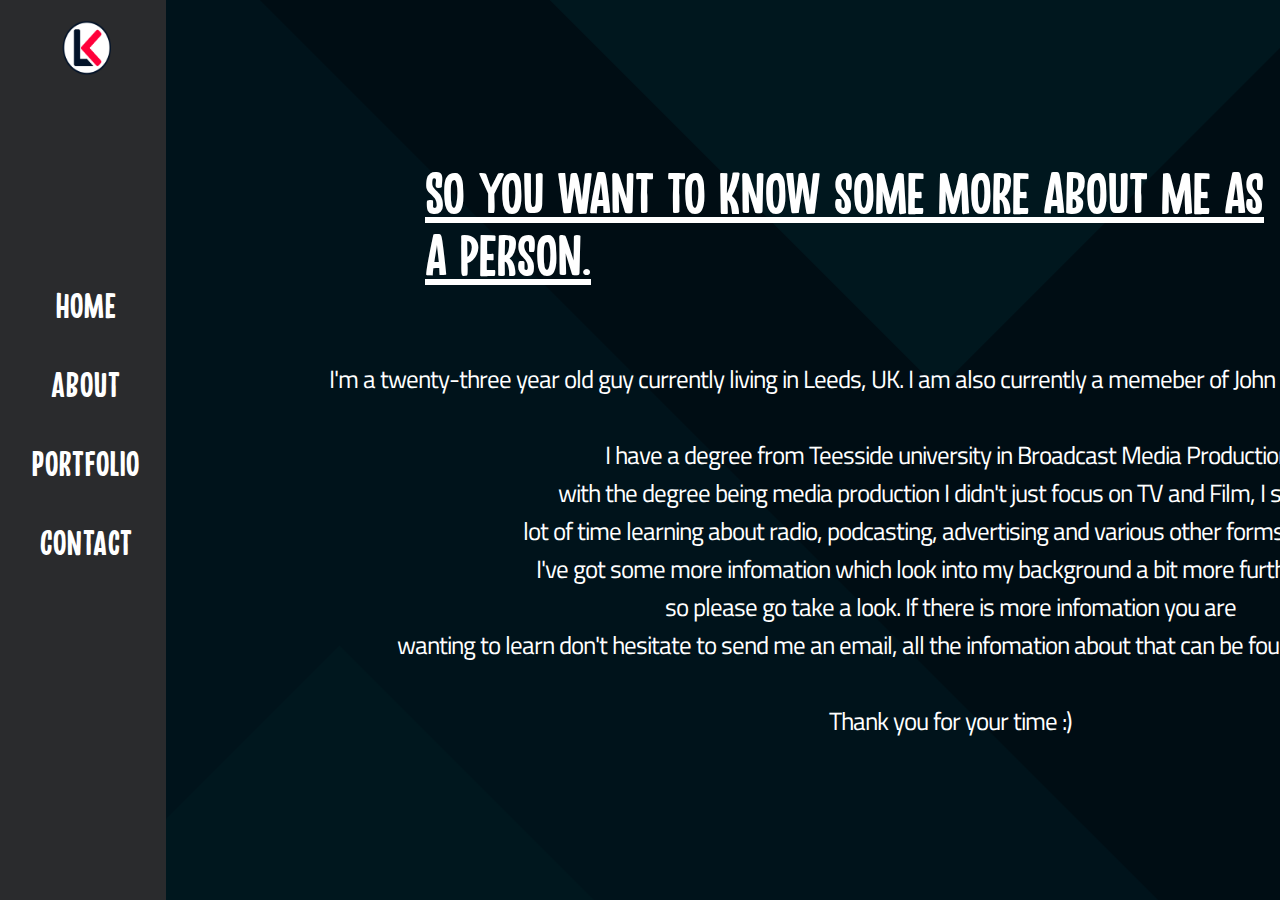
==== commit 0a287c6a: "Update the about site" ====
--- a/about.html
+++ b/about.html
@@ -24,28 +24,54 @@
     <div class="container">
 
         <!-- intro section-->
-        <section class="aboutSection">
-            <div class="abouttitle">
-                About Me
-            </div>
-            <div class="about1">I'll start this off quite simple.
-                <br><br>
-                Hi, my name is Lloyd as I'm sure you've seen from the homepage.
-                <br>
-                I'm a twenty-three year old guy who lives in Leeds, UK. I am currently an employee at John Lewis Leeds,
-                <br>
-                I have completed a degree in Broadcast Media Production from Teesside University.
-            </div>
+        <section class="aboutSection1">
+            
+            
+                <div class="intro">
+                    So you want to know some more about me as a person.
+                </div>
+                <div class="about1">
+                    <br><br>
+                    I'm a twenty-three year old guy currently living in Leeds, UK. I am also currently a memeber of John Lewis' technical support team.
+                    <br><br>
+                    I have a degree from Teesside university in Broadcast Media Production, 
+                    <br>
+                    with the degree being media production I didn't just focus on TV and Film, I spent a 
+                    <br>
+                    lot of time learning about radio, podcasting, advertising and various other forms of media.
+                </div>
+                <div class="about1">
+                    I've got some more infomation which look into my background a bit more further down 
+                    <br>
+                    so please go take a look. If there is more infomation you are 
+                    <br>
+                    wanting to learn don't hesitate to send me an email, all the infomation about that can be found on the contact page. 
+                    <br><br>
+                    Thank you for your time :)
+                </div>
+                
+        
         </section>  
 
         <!-- Git section-->
         <section class="aboutSection">
+            <div class="git">
+                So what do I do in my spare time?
+            </div>
             <div class="about2">
-                So what do I do with my spare time? - Well I would say a majority of my time can be spent playing around
+                Well I would say a majority of my time can be spent playing around
                 with technology.
-                <br>
+                <br><br>
                 I like to spend time building computers and playing around with editing software and similar programs, mainly premier pro and OBS.
                 <br>
+                Something I have found myself recently doing is doing livestreams on Twitch.TV, with OBS and steamlabs mixed together I am able to
+                <br>
+                play games and talk to people flawlessly. 
+                <br><br>
+                I also like to be quite active in terms of sport, so during the current Covid-19 lockdown I have found myself performing various
+                <br>
+                HIIT work outs and I have started running despite my reservations about how much entertainment can be had from it.
+                <br><br>
                 On top of those I've actually started to learn how to code. I hope you might be able to recognise this from
                 well this website, I've actually
                 <br>
@@ -65,7 +91,7 @@
         <!-- Hockey section-->
         <section class="aboutSection">
             <div class="about3">
-                Aside from my tech side, I am quite heavily into my sports. My main sport is Field Hockey. I've been playing hockey for just about 15 years,  I think.
+                Carrying on from my fore-mentioned interest in sports. My main sport is Field Hockey. I've been playing hockey for just about 15 years,  I think.
                 <br>
                 I have spent a majority of my playing time at Leeds Hockey club. I have also played for my university eventually becoming chairman and helping
                 <br>
@@ -88,7 +114,7 @@
         </section>
 
         <section class="aboutSection">
-            <div class="about5">
+            <div class="about3">
                 I should finally talk about what I have done in terms of filming and editing. I should start with my childhood goal of wanting to be an actor.
                 <br>
                 I took my dream of being an actor and joined Escape contemporary youth theatre, from here I performed in a variation of shows at various venues,
@@ -102,17 +128,17 @@
                 <br>
                 and general media production. From there on a lot of my skills are self-taught. I am always looking for how I can improve my knowledge 
                 <br>
-                and ability in the field to create grander and better pieces of work. 
-            </div>
+                and ability in the field to create grander and better pieces of work. I've embeded the video below so feel free to watch it yourself.
+           </div>
         </section>
 
         <section class="aboutSection">
             <div class="about6">
-                Oh yeh here is the video for what I would change
+                Here is the video for what I would change
             </div>
 
             <div class="aboutvid">
-                <iframe width="560" height="315" src="https://www.youtube.com/embed/8ZA5YRFy9dU" frameborder="0" allow="accelerometer; autoplay; encrypted-media; gyroscope; picture-in-picture" allowfullscreen></iframe>
+                <iframe width="1020" height="515" src="https://www.youtube.com/embed/8ZA5YRFy9dU" frameborder="2" allow="accelerometer; autoplay; encrypted-media; gyroscope; picture-in-picture" allowfullscreen></iframe>
             </div>
 
             <div class="socialrowpage">
--- a/main.css
+++ b/main.css
@@ -220,11 +220,10 @@
 
 
 .abouttitle {
-    font-size: 125px;
-    font-family: troutbeck_demoregular;
-    color: #fff;
-    text-align: center;
-    padding-top: 20px;
+    font-size: 80px;
+    font-family: troutbeck_demoregular;
+    color: #fff;
+    text-align: center;
     padding-bottom: 60px;
     padding-left: 120px;
     text-decoration: underline;
@@ -235,38 +234,45 @@
     color: #fff;
     text-align: center;
     font-size: 25px;
+    padding-left: 300px;
+    letter-spacing: -1px;
+    width: 1300px;
+    float: right;
+}
+
+.git{
+    font-family: troutbeck_demoregular;
+    color: #fff;
+    font-size: 60px;
+    padding-left: 125px;
+    text-decoration: underline;
+}
+
+.about2 {
+    font-family: titreg;
+    color: #fff;
+    text-align: center;
+    font-size: 25px;
     padding-left: 120px;
     padding-top: 50px;
     letter-spacing: -1px;
 }
 
-.about2 {
+.about3 {
     font-family: titreg;
     color: #fff;
     text-align: center;
     font-size: 25px;
     padding-left: 120px;
-    padding-top: 50px;
-    letter-spacing: -1px;
-}
-
-.about3 {
+    letter-spacing: -1px;
+}
+
+.about4 {
     font-family: titreg;
     color: #fff;
     text-align: center;
     font-size: 25px;
     padding-left: 120px;
-    padding-top: 30px;
-    letter-spacing: -1px;
-}
-
-.about4 {
-    font-family: titreg;
-    color: #fff;
-    text-align: center;
-    font-size: 25px;
-    padding-left: 120px;
-    padding-top: 50px;
     letter-spacing: -1px;
 }
 
@@ -312,11 +318,10 @@
 }
 
 .hockey {
-    width: 40%;
+    width: 55%;
     padding-left: 143px;
     margin-left: auto;
     margin-right: auto;
-    padding-top: 50px;
 }
 
 .aboutvid {
@@ -326,6 +331,7 @@
     padding-left: 20px;
 }
 
+
 /* Portfolio Page */
 
 
@@ -391,9 +397,11 @@
 }
 
 .intro{
-    font-family: titreg;
-    color: #fff;
-    font-size: 20px;
+    font-family: troutbeck_demoregular;
+    color: #fff;
+    font-size: 60px;
+    padding-left: 425px;
+    text-decoration: underline;
 }
 
 .video{
@@ -516,11 +524,7 @@
 }
 
 .socialrowport {
-    justify-content: center;
     width: 33.33%;
-    padding-top: 100px;
-    padding-left: 765px;
-    padding-bottom: 70px;
 }
 
 /* Contact Page */
@@ -610,4 +614,15 @@
     height: 100vh;
     scroll-snap-align: start;
     position: relative;
+}
+
+.aboutSection1 {
+    width: 100%;
+    display: flex;
+    flex-direction: column;
+    justify-content: center;
+    text-align: left;
+    height: 100vh;
+    scroll-snap-align: start;
+    position: relative;
 }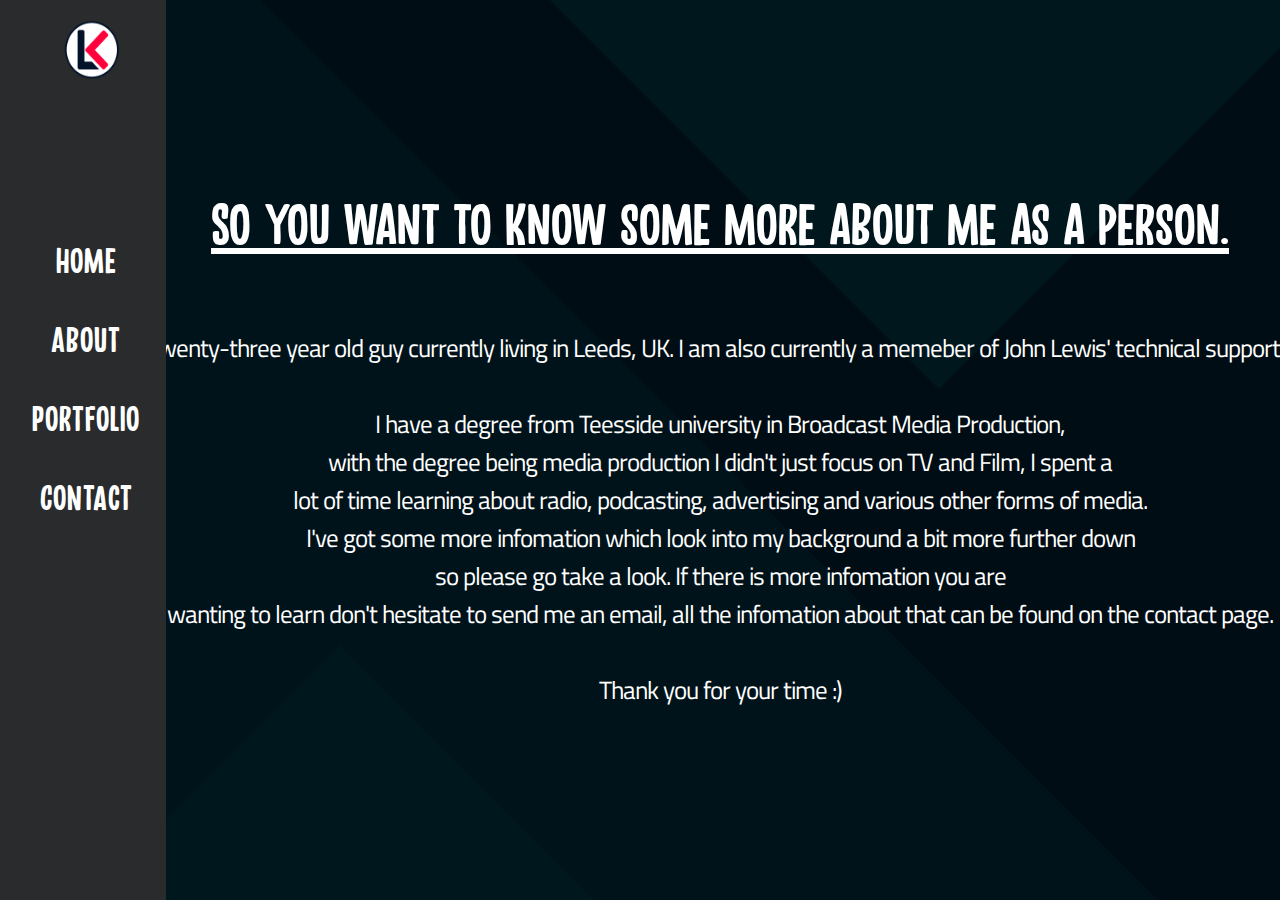
==== commit f1e9d386: "fixed screen with for all screen sizes" ====
--- a/about.html
+++ b/about.html
@@ -4,6 +4,13 @@
 <head>
     <title>Lloyd King Portfolio</title>
     <link rel="stylesheet" href="main.css">
+    <link rel="apple-touch-icon" sizes="180x180" href="favicon/apple-touch-icon.png">
+    <link rel="icon" type="image/png" sizes="32x32" href="favicon/favicon-32x32.png">
+    <link rel="icon" type="image/png" sizes="16x16" href="favicon/favicon-16x16.png">
+    <link rel="manifest" href="favicon/site.webmanifest">
+    <link rel="mask-icon" href="favicon/safari-pinned-tab.svg" color="#5bbad5">
+    <meta name="msapplication-TileColor" content="#da532c">
+    <meta name="theme-color" content="#ffffff">
 </head>
 <header>
     <div class="banner">
@@ -24,10 +31,10 @@
     <div class="container">
 
         <!-- intro section-->
-        <section class="aboutSection1">
+        <section class="aboutSection">
             
             
-                <div class="intro">
+                <div class="aboutintro">
                     So you want to know some more about me as a person.
                 </div>
                 <div class="about1">
--- a/main.css
+++ b/main.css
@@ -74,8 +74,8 @@
 }
 
 .logo {
-    width: 75%;
-    height: 25%;
+    width: 100px;
+    height: 60px;
     padding-bottom: 5px;
     padding-top: 5px;
     padding-left: 18px;
@@ -87,6 +87,8 @@
     text-align: center;
     letter-spacing: 1px;
     color: white;
+    justify-content: center;    
+    padding-top: 120px;
 }
 
 a:link {
@@ -105,10 +107,10 @@
 
 .imageBanner {
     background: url('./images/background.png');
-    background-position: center;
+    background-position: right;
     background-size: cover;
     width: 100vw;
-    height: 860px;
+    height: 100vh;
     display: flex;
     align-items: left;
     flex-direction: column;
@@ -190,9 +192,8 @@
 /* Pages other than Home */
 
 .socialrowpage {
-    float: left;
+    padding-top: 80px;
     width: 33.33%;
-    padding-left: 795px;
 }
 
 .pageback {
@@ -225,7 +226,7 @@
     color: #fff;
     text-align: center;
     padding-bottom: 60px;
-    padding-left: 120px;
+    
     text-decoration: underline;
 }
 
@@ -234,7 +235,7 @@
     color: #fff;
     text-align: center;
     font-size: 25px;
-    padding-left: 300px;
+    
     letter-spacing: -1px;
     width: 1300px;
     float: right;
@@ -244,7 +245,7 @@
     font-family: troutbeck_demoregular;
     color: #fff;
     font-size: 60px;
-    padding-left: 125px;
+    
     text-decoration: underline;
 }
 
@@ -253,7 +254,7 @@
     color: #fff;
     text-align: center;
     font-size: 25px;
-    padding-left: 120px;
+    
     padding-top: 50px;
     letter-spacing: -1px;
 }
@@ -263,7 +264,7 @@
     color: #fff;
     text-align: center;
     font-size: 25px;
-    padding-left: 120px;
+    
     letter-spacing: -1px;
 }
 
@@ -272,7 +273,7 @@
     color: #fff;
     text-align: center;
     font-size: 25px;
-    padding-left: 120px;
+    
     letter-spacing: -1px;
 }
 
@@ -281,7 +282,7 @@
     color: #fff;
     text-align: center;
     font-size: 25px;
-    padding-left: 120px;
+    
     padding-top: 50px;
     letter-spacing: -1px;
 }
@@ -291,7 +292,7 @@
     color: #fff;
     text-align: center;
     font-size: 25px;
-    padding-left: 40px;
+    
     padding-top: 50px;
     letter-spacing: -1px;
 }
@@ -319,7 +320,7 @@
 
 .hockey {
     width: 55%;
-    padding-left: 143px;
+    
     margin-left: auto;
     margin-right: auto;
 }
@@ -328,7 +329,14 @@
     padding-top: 20px;
     padding-bottom: 0px;
     align-items: center;
-    padding-left: 20px;
+    
+}
+
+.aboutintro{
+    font-family: troutbeck_demoregular;
+    color: #fff;
+    font-size: 60px;
+    text-decoration: underline;
 }
 
 
@@ -347,13 +355,14 @@
     font-size: 125px;
     color: #fff;
     letter-spacing: 2px;
+    padding-bottom: 80px;
+    justify-content: center;
 }
 
 .portfoliologo {
     width: 275px;
     height: 150px;
     padding-left: 120px;
-    padding-bottom: 120px;
 }
 
 
@@ -524,6 +533,8 @@
 }
 
 .socialrowport {
+    padding-left: 110px;
+    padding-top: 80px;
     width: 33.33%;
 }
 
@@ -545,34 +556,25 @@
     font-size: 60px;
     text-align: middle;
     padding-left: 850px;
-    padding-top: 150px;
+    padding-top: 50px;
     text-decoration: underline;
 }
 
 .contact2 {
     font-family: troutbeck_demoregular;
     color: #fff;
-    font-size: 60px;
+    font-size: 45px;
     text-align: middle;
-    padding-left: 795px;
-    padding-top: 90px;
-}
-
-.contact3 {
-    font-family: troutbeck_demoregular;
-    color: #fff;
-    font-size: 60px;
-    text-align: middle;
-    padding-left: 850px;
-    padding-top: 20px;
+    padding-left: 345px;
+    padding-top: 50px;
 }
 
 .contactsheet {
     font-family: titreg;
     color: #fff;
     font-size: 30px;
-    padding-left: 800px;
-    padding-top: 90px;
+    padding-left: 550px;
+    padding-top: 50px;
 }
 
 .WebContainer {
@@ -584,7 +586,7 @@
 /* Portfolio test page */
 
 .container {
-    overflow: scroll;
+    overflow-y: scroll;
     height: 100vh;
     scroll-behavior: smooth;
     scroll-snap-type: mandatory;
@@ -605,7 +607,7 @@
 }
 
 .aboutSection {
-    width: 100%;
+    width: calc(100%-160px);
     display: flex;
     flex-direction: column;
     align-items: center;
@@ -614,15 +616,5 @@
     height: 100vh;
     scroll-snap-align: start;
     position: relative;
-}
-
-.aboutSection1 {
-    width: 100%;
-    display: flex;
-    flex-direction: column;
-    justify-content: center;
-    text-align: left;
-    height: 100vh;
-    scroll-snap-align: start;
-    position: relative;
-}+    margin-left: 160px;
+}
